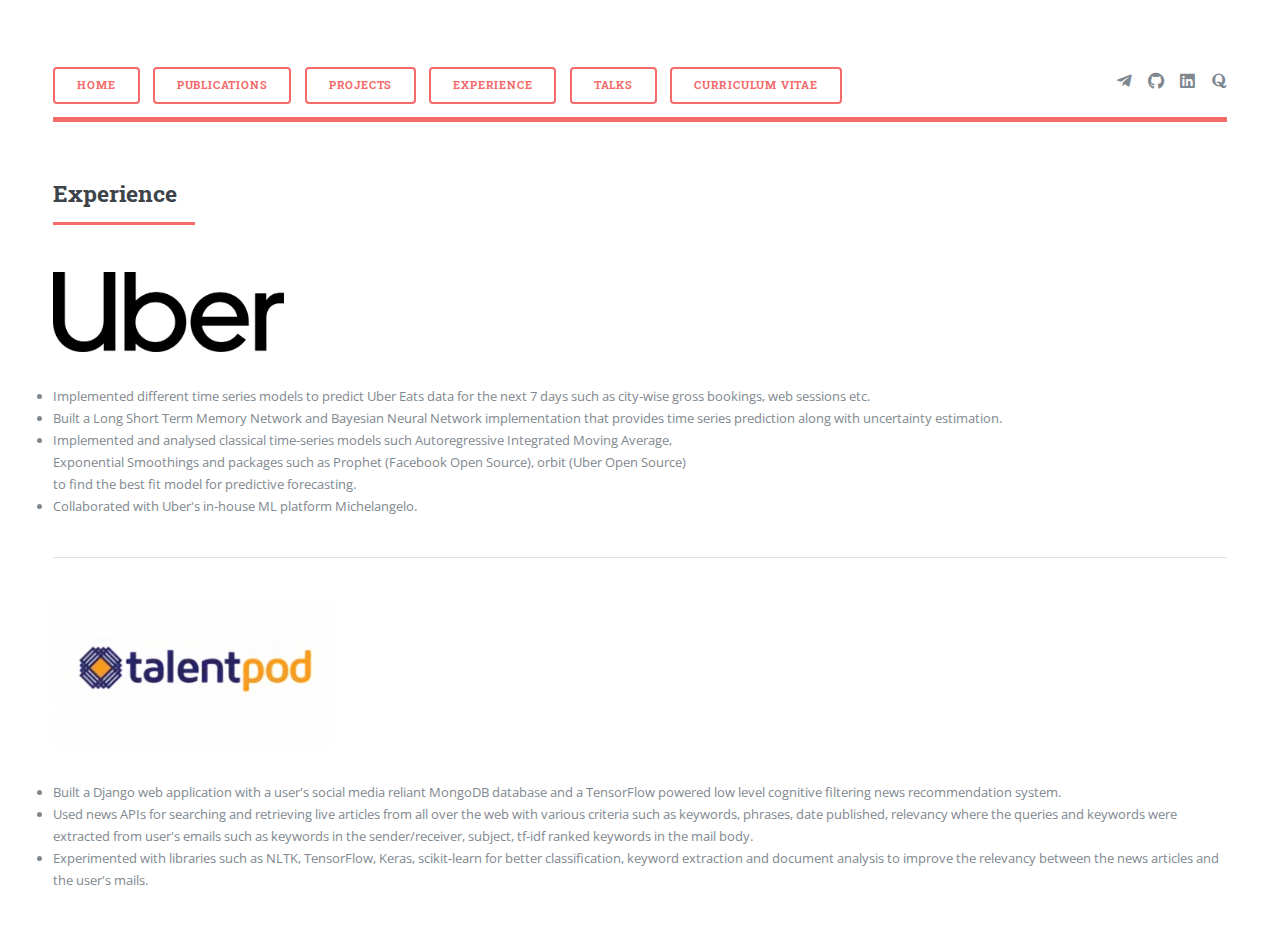
==== experience.html @ 39776ca1 "Update experience.html" ====
<!DOCTYPE HTML>
<!--
	Editorial by HTML5 UP
	html5up.net | @ajlkn
	Free for personal and commercial use under the CCA 3.0 license (html5up.net/license)
-->
<html>
	<head>
		<title>Vruksha</title>
		<meta charset="utf-8" />
		<meta name="viewport" content="width=device-width, initial-scale=1, user-scalable=no" />
		<link rel="stylesheet" href="assets/css/main.css" />
	</head>
	<body class="is-preload">

		<!-- Wrapper -->
			<div id="wrapper">

				<!-- Main -->
					<div id="main">
						<div class="inner">

							<!-- Header -->
								<header id="header">
									<ul class="actions">
										<li><a href="index.html" class="button big">Home</a></li>
										<li><a href="publications.html" class="button big">Publications</a></li>
										<li><a href="projects.html" class="button big">Projects</a></li>
										<li><a href="experience.html" class="button big">Experience</a></li>
										<li><a href="talks.html" class="button big">Talks</a></li>
										<li><a href="images/cv.pdf" class="button big">Curriculum Vitae</a></li>
										
											
		
									</ul>
									<ul class="icons">
										<li><a href="mailto:honeynikam3141@gmail.com" class="icon brands fa-telegram-plane"><span class="label">iitkmail</span></a></li>
										<li><a href="https://github.com/vrukshanikam" class="icon brands fa-github"><span class="label">github</span></a></li>
										<li><a href="https://www.linkedin.com/in/vruksha-nikam-32716a181/" class="icon brands fa-linkedin"><span class="label">linkedin</span></a></li>	
										<li><a href="https://www.quora.com/profile/Vruksha-Nikam" class="icon brands fa-quora"><span class="label">quora</span></a></li>
										
									</ul>
								</header>


							<!-- Content -->
								<section>
									<header class="major">
										<h2>Experience</h2>
									</header>
									<img src="images/uber.png" alt="" height="80"/>
									<p style="color:black;">
										<li>Implemented different time series models to predict Uber Eats data for the next 7 days such as city-wise gross bookings, web sessions etc.</li>
										<li>Built a Long Short Term Memory Network and Bayesian Neural Network implementation that provides time series prediction along with uncertainty estimation.</li>
										<li>Implemented and analysed classical time-series models such Autoregressive Integrated Moving Average,<br> Exponential Smoothings and packages such as Prophet (Facebook Open Source), orbit (Uber Open Source)<br> to find the best fit model for predictive forecasting.</li>
										<li>Collaborated with Uber's in-house ML platform Michelangelo.</li>
									</p>
									<hr class="major" />
									<img src="images/talentpod.png" alt="" height="150"/>
									<p style="color:black;">
										<li>Built a Django web application with a user's social media reliant MongoDB database and a TensorFlow powered low level cognitive filtering news recommendation system.</li>
										<li>Used news APIs for searching and retrieving live articles from all over the web with various criteria such as keywords, phrases, date published, relevancy where the queries and keywords were extracted from user's emails such as keywords in the sender/receiver, subject, tf-idf ranked keywords in the mail body.</li>
										<li>Experimented with libraries such as NLTK, TensorFlow, Keras, scikit-learn for better classification, keyword extraction and document analysis to improve the relevancy between the news articles and the user's mails.</li>
									</p>

								</section>
						</div>
					</div>

				

		<!-- Scripts -->
			<script src="assets/js/jquery.min.js"></script>
			<script src="assets/js/browser.min.js"></script>
			<script src="assets/js/breakpoints.min.js"></script>
			<script src="assets/js/util.js"></script>
			<script src="assets/js/main.js"></script>

	</body>
</html>
---- assets/css/main.css ----
@import url(fontawesome-all.min.css);
@import url("https://fonts.googleapis.com/css?family=Open+Sans:400,600,400italic,600italic|Roboto+Slab:400,700");
/*
	Editorial by HTML5 UP
	html5up.net | @ajlkn
	Free for personal and commercial use under the CCA 3.0 license (html5up.net/license)
*/
html, body, div, span, applet, object,
iframe, h1, h2, h3, h4, h5, h6, p, blockquote,
pre, a, abbr, acronym, address, big, cite,
code, del, dfn, em, img, ins, kbd, q, s, samp,
small, strike, strong, sub, sup, tt, var, b,
u, i, center, dl, dt, dd, ol, ul, li, fieldset,
form, label, legend, table, caption, tbody,
tfoot, thead, tr, th, td, article, aside,
canvas, details, embed, figure, figcaption,
footer, header, hgroup, menu, nav, output, ruby,
section, summary, time, mark, audio, video {
  margin: 0;
  padding: 0;
  border: 0;
  font-size: 100%;
  font: inherit;
  vertical-align: baseline; }

article, aside, details, figcaption, figure,
footer, header, hgroup, menu, nav, section {
  display: block; }

body {
  line-height: 1; }

ol, ul {
  list-style: none; }

blockquote, q {
  quotes: none; }
  blockquote:before, blockquote:after, q:before, q:after {
    content: '';
    content: none; }

table {
  border-collapse: collapse;
  border-spacing: 0; }

body {
  -webkit-text-size-adjust: none; }

mark {
  background-color: transparent;
  color: inherit; }

input::-moz-focus-inner {
  border: 0;
  padding: 0; }

input, select, textarea {
  -moz-appearance: none;
  -webkit-appearance: none;
  -ms-appearance: none;
  appearance: none; }

/* Basic */
@-ms-viewport {
  width: device-width; }

body {
  -ms-overflow-style: scrollbar; }

@media screen and (max-width: 480px) {
  html, body {
    min-width: 320px; } }

html {
  box-sizing: border-box; }

*, *:before, *:after {
  box-sizing: inherit; }

body {
  background: #ffffff; }
  body.is-preload *, body.is-preload *:before, body.is-preload *:after, body.is-resizing *, body.is-resizing *:before, body.is-resizing *:after {
    -moz-animation: none !important;
    -webkit-animation: none !important;
    -ms-animation: none !important;
    animation: none !important;
    -moz-transition: none !important;
    -webkit-transition: none !important;
    -ms-transition: none !important;
    transition: none !important; }

/* Type */
body, input, select, textarea {
  color: #7f888f;
  font-family: "Open Sans", sans-serif;
  font-size: 13pt;
  font-weight: 400;
  line-height: 1.65; }
  @media screen and (max-width: 1680px) {
    body, input, select, textarea {
      font-size: 11pt; } }
  @media screen and (max-width: 1280px) {
    body, input, select, textarea {
      font-size: 10pt; } }
  @media screen and (max-width: 360px) {
    body, input, select, textarea {
      font-size: 9pt; } }

a {
  -moz-transition: color 0.2s ease-in-out, border-bottom-color 0.2s ease-in-out;
  -webkit-transition: color 0.2s ease-in-out, border-bottom-color 0.2s ease-in-out;
  -ms-transition: color 0.2s ease-in-out, border-bottom-color 0.2s ease-in-out;
  transition: color 0.2s ease-in-out, border-bottom-color 0.2s ease-in-out;
  border-bottom: dotted 1px;
  color: #f56a6a;
  text-decoration: none; }
  a:hover {
    border-bottom-color: #f56a6a;
    color: #f56a6a !important; }
    a:hover strong {
      color: inherit; }

strong, b {
  color: #3d4449;
  font-weight: 600; }

em, i {
  font-style: italic; }

p {
  margin: 0 0 2em 0; }

h1, h2, h3, h4, h5, h6 {
  color: #3d4449;
  font-family: "Roboto Slab", serif;
  font-weight: 700;
  line-height: 1.5;
  margin: 0 0 1em 0; }
  h1 a, h2 a, h3 a, h4 a, h5 a, h6 a {
    color: inherit;
    text-decoration: none;
    border-bottom: 0; }

h1 {
  font-size: 4em;
  margin: 0 0 0.5em 0;
  line-height: 1.3; }

h2 {
  font-size: 1.75em; }

h3 {
  font-size: 1.25em; }

h4 {
  font-size: 1.1em; }

h5 {
  font-size: 0.9em; }

h6 {
  font-size: 0.7em; }

@media screen and (max-width: 1680px) {
  h1 {
    font-size: 3.5em; } }

@media screen and (max-width: 980px) {
  h1 {
    font-size: 3.25em; } }

@media screen and (max-width: 736px) {
  h1 {
    font-size: 2em;
    line-height: 1.4; }
  h2 {
    font-size: 1.5em; } }

sub {
  font-size: 0.8em;
  position: relative;
  top: 0.5em; }

sup {
  font-size: 0.8em;
  position: relative;
  top: -0.5em; }

blockquote {
  border-left: solid 3px rgba(210, 215, 217, 0.75);
  font-style: italic;
  margin: 0 0 2em 0;
  padding: 0.5em 0 0.5em 2em; }

code {
  background: rgba(230, 235, 237, 0.25);
  border-radius: 0.375em;
  border: solid 1px rgba(210, 215, 217, 0.75);
  font-family: "Courier New", monospace;
  font-size: 0.9em;
  margin: 0 0.25em;
  padding: 0.25em 0.65em; }

pre {
  -webkit-overflow-scrolling: touch;
  font-family: "Courier New", monospace;
  font-size: 0.9em;
  margin: 0 0 2em 0; }
  pre code {
    display: block;
    line-height: 1.75;
    padding: 1em 1.5em;
    overflow-x: auto; }

hr {
  border: 0;
  border-bottom: solid 1px rgba(210, 215, 217, 0.75);
  margin: 2em 0; }
  hr.major {
    margin: 3em 0; }

.align-left {
  text-align: left; }

.align-center {
  text-align: center; }

.align-right {
  text-align: right; }

/* Row */
.row {
  display: flex;
  flex-wrap: wrap;
  box-sizing: border-box;
  align-items: stretch; }
  .row > * {
    box-sizing: border-box; }
  .row.gtr-uniform > * > :last-child {
    margin-bottom: 0; }
  .row.aln-left {
    justify-content: flex-start; }
  .row.aln-center {
    justify-content: center; }
  .row.aln-right {
    justify-content: flex-end; }
  .row.aln-top {
    align-items: flex-start; }
  .row.aln-middle {
    align-items: center; }
  .row.aln-bottom {
    align-items: flex-end; }
  .row > .imp {
    order: -1; }
  .row > .col-1 {
    width: 8.33333%; }
  .row > .off-1 {
    margin-left: 8.33333%; }
  .row > .col-2 {
    width: 16.66667%; }
  .row > .off-2 {
    margin-left: 16.66667%; }
  .row > .col-3 {
    width: 25%; }
  .row > .off-3 {
    margin-left: 25%; }
  .row > .col-4 {
    width: 33.33333%; }
  .row > .off-4 {
    margin-left: 33.33333%; }
  .row > .col-5 {
    width: 41.66667%; }
  .row > .off-5 {
    margin-left: 41.66667%; }
  .row > .col-6 {
    width: 50%; }
  .row > .off-6 {
    margin-left: 50%; }
  .row > .col-7 {
    width: 58.33333%; }
  .row > .off-7 {
    margin-left: 58.33333%; }
  .row > .col-8 {
    width: 66.66667%; }
  .row > .off-8 {
    margin-left: 66.66667%; }
  .row > .col-9 {
    width: 75%; }
  .row > .off-9 {
    margin-left: 75%; }
  .row > .col-10 {
    width: 83.33333%; }
  .row > .off-10 {
    margin-left: 83.33333%; }
  .row > .col-11 {
    width: 91.66667%; }
  .row > .off-11 {
    margin-left: 91.66667%; }
  .row > .col-12 {
    width: 100%; }
  .row > .off-12 {
    margin-left: 100%; }
  .row.gtr-0 {
    margin-top: 0;
    margin-left: 0em; }
    .row.gtr-0 > * {
      padding: 0 0 0 0em; }
    .row.gtr-0.gtr-uniform {
      margin-top: 0em; }
      .row.gtr-0.gtr-uniform > * {
        padding-top: 0em; }
  .row.gtr-25 {
    margin-top: 0;
    margin-left: -0.375em; }
    .row.gtr-25 > * {
      padding: 0 0 0 0.375em; }
    .row.gtr-25.gtr-uniform {
      margin-top: -0.375em; }
      .row.gtr-25.gtr-uniform > * {
        padding-top: 0.375em; }
  .row.gtr-50 {
    margin-top: 0;
    margin-left: -0.75em; }
    .row.gtr-50 > * {
      padding: 0 0 0 0.75em; }
    .row.gtr-50.gtr-uniform {
      margin-top: -0.75em; }
      .row.gtr-50.gtr-uniform > * {
        padding-top: 0.75em; }
  .row {
    margin-top: 0;
    margin-left: -1.5em; }
    .row > * {
      padding: 0 0 0 1.5em; }
    .row.gtr-uniform {
      margin-top: -1.5em; }
      .row.gtr-uniform > * {
        padding-top: 1.5em; }
  .row.gtr-150 {
    margin-top: 0;
    margin-left: -2.25em; }
    .row.gtr-150 > * {
      padding: 0 0 0 2.25em; }
    .row.gtr-150.gtr-uniform {
      margin-top: -2.25em; }
      .row.gtr-150.gtr-uniform > * {
        padding-top: 2.25em; }
  .row.gtr-200 {
    margin-top: 0;
    margin-left: -3em; }
    .row.gtr-200 > * {
      padding: 0 0 0 3em; }
    .row.gtr-200.gtr-uniform {
      margin-top: -3em; }
      .row.gtr-200.gtr-uniform > * {
        padding-top: 3em; }
  @media screen and (max-width: 1680px) {
    .row {
      display: flex;
      flex-wrap: wrap;
      box-sizing: border-box;
      align-items: stretch; }
      .row > * {
        box-sizing: border-box; }
      .row.gtr-uniform > * > :last-child {
        margin-bottom: 0; }
      .row.aln-left {
        justify-content: flex-start; }
      .row.aln-center {
        justify-content: center; }
      .row.aln-right {
        justify-content: flex-end; }
      .row.aln-top {
        align-items: flex-start; }
      .row.aln-middle {
        align-items: center; }
      .row.aln-bottom {
        align-items: flex-end; }
      .row > .imp-xlarge {
        order: -1; }
      .row > .col-1-xlarge {
        width: 8.33333%; }
      .row > .off-1-xlarge {
        margin-left: 8.33333%; }
      .row > .col-2-xlarge {
        width: 16.66667%; }
      .row > .off-2-xlarge {
        margin-left: 16.66667%; }
      .row > .col-3-xlarge {
        width: 25%; }
      .row > .off-3-xlarge {
        margin-left: 25%; }
      .row > .col-4-xlarge {
        width: 33.33333%; }
      .row > .off-4-xlarge {
        margin-left: 33.33333%; }
      .row > .col-5-xlarge {
        width: 41.66667%; }
      .row > .off-5-xlarge {
        margin-left: 41.66667%; }
      .row > .col-6-xlarge {
        width: 50%; }
      .row > .off-6-xlarge {
        margin-left: 50%; }
      .row > .col-7-xlarge {
        width: 58.33333%; }
      .row > .off-7-xlarge {
        margin-left: 58.33333%; }
      .row > .col-8-xlarge {
        width: 66.66667%; }
      .row > .off-8-xlarge {
        margin-left: 66.66667%; }
      .row > .col-9-xlarge {
        width: 75%; }
      .row > .off-9-xlarge {
        margin-left: 75%; }
      .row > .col-10-xlarge {
        width: 83.33333%; }
      .row > .off-10-xlarge {
        margin-left: 83.33333%; }
      .row > .col-11-xlarge {
        width: 91.66667%; }
      .row > .off-11-xlarge {
        margin-left: 91.66667%; }
      .row > .col-12-xlarge {
        width: 100%; }
      .row > .off-12-xlarge {
        margin-left: 100%; }
      .row.gtr-0 {
        margin-top: 0;
        margin-left: 0em; }
        .row.gtr-0 > * {
          padding: 0 0 0 0em; }
        .row.gtr-0.gtr-uniform {
          margin-top: 0em; }
          .row.gtr-0.gtr-uniform > * {
            padding-top: 0em; }
      .row.gtr-25 {
        margin-top: 0;
        margin-left: -0.375em; }
        .row.gtr-25 > * {
          padding: 0 0 0 0.375em; }
        .row.gtr-25.gtr-uniform {
          margin-top: -0.375em; }
          .row.gtr-25.gtr-uniform > * {
            padding-top: 0.375em; }
      .row.gtr-50 {
        margin-top: 0;
        margin-left: -0.75em; }
        .row.gtr-50 > * {
          padding: 0 0 0 0.75em; }
        .row.gtr-50.gtr-uniform {
          margin-top: -0.75em; }
          .row.gtr-50.gtr-uniform > * {
            padding-top: 0.75em; }
      .row {
        margin-top: 0;
        margin-left: -1.5em; }
        .row > * {
          padding: 0 0 0 1.5em; }
        .row.gtr-uniform {
          margin-top: -1.5em; }
          .row.gtr-uniform > * {
            padding-top: 1.5em; }
      .row.gtr-150 {
        margin-top: 0;
        margin-left: -2.25em; }
        .row.gtr-150 > * {
          padding: 0 0 0 2.25em; }
        .row.gtr-150.gtr-uniform {
          margin-top: -2.25em; }
          .row.gtr-150.gtr-uniform > * {
            padding-top: 2.25em; }
      .row.gtr-200 {
        margin-top: 0;
        margin-left: -3em; }
        .row.gtr-200 > * {
          padding: 0 0 0 3em; }
        .row.gtr-200.gtr-uniform {
          margin-top: -3em; }
          .row.gtr-200.gtr-uniform > * {
            padding-top: 3em; } }
  @media screen and (max-width: 1280px) {
    .row {
      display: flex;
      flex-wrap: wrap;
      box-sizing: border-box;
      align-items: stretch; }
      .row > * {
        box-sizing: border-box; }
      .row.gtr-uniform > * > :last-child {
        margin-bottom: 0; }
      .row.aln-left {
        justify-content: flex-start; }
      .row.aln-center {
        justify-content: center; }
      .row.aln-right {
        justify-content: flex-end; }
      .row.aln-top {
        align-items: flex-start; }
      .row.aln-middle {
        align-items: center; }
      .row.aln-bottom {
        align-items: flex-end; }
      .row > .imp-large {
        order: -1; }
      .row > .col-1-large {
        width: 8.33333%; }
      .row > .off-1-large {
        margin-left: 8.33333%; }
      .row > .col-2-large {
        width: 16.66667%; }
      .row > .off-2-large {
        margin-left: 16.66667%; }
      .row > .col-3-large {
        width: 25%; }
      .row > .off-3-large {
        margin-left: 25%; }
      .row > .col-4-large {
        width: 33.33333%; }
      .row > .off-4-large {
        margin-left: 33.33333%; }
      .row > .col-5-large {
        width: 41.66667%; }
      .row > .off-5-large {
        margin-left: 41.66667%; }
      .row > .col-6-large {
        width: 50%; }
      .row > .off-6-large {
        margin-left: 50%; }
      .row > .col-7-large {
        width: 58.33333%; }
      .row > .off-7-large {
        margin-left: 58.33333%; }
      .row > .col-8-large {
        width: 66.66667%; }
      .row > .off-8-large {
        margin-left: 66.66667%; }
      .row > .col-9-large {
        width: 75%; }
      .row > .off-9-large {
        margin-left: 75%; }
      .row > .col-10-large {
        width: 83.33333%; }
      .row > .off-10-large {
        margin-left: 83.33333%; }
      .row > .col-11-large {
        width: 91.66667%; }
      .row > .off-11-large {
        margin-left: 91.66667%; }
      .row > .col-12-large {
        width: 100%; }
      .row > .off-12-large {
        margin-left: 100%; }
      .row.gtr-0 {
        margin-top: 0;
        margin-left: 0em; }
        .row.gtr-0 > * {
          padding: 0 0 0 0em; }
        .row.gtr-0.gtr-uniform {
          margin-top: 0em; }
          .row.gtr-0.gtr-uniform > * {
            padding-top: 0em; }
      .row.gtr-25 {
        margin-top: 0;
        margin-left: -0.375em; }
        .row.gtr-25 > * {
          padding: 0 0 0 0.375em; }
        .row.gtr-25.gtr-uniform {
          margin-top: -0.375em; }
          .row.gtr-25.gtr-uniform > * {
            padding-top: 0.375em; }
      .row.gtr-50 {
        margin-top: 0;
        margin-left: -0.75em; }
        .row.gtr-50 > * {
          padding: 0 0 0 0.75em; }
        .row.gtr-50.gtr-uniform {
          margin-top: -0.75em; }
          .row.gtr-50.gtr-uniform > * {
            padding-top: 0.75em; }
      .row {
        margin-top: 0;
        margin-left: -1.5em; }
        .row > * {
          padding: 0 0 0 1.5em; }
        .row.gtr-uniform {
          margin-top: -1.5em; }
          .row.gtr-uniform > * {
            padding-top: 1.5em; }
      .row.gtr-150 {
        margin-top: 0;
        margin-left: -2.25em; }
        .row.gtr-150 > * {
          padding: 0 0 0 2.25em; }
        .row.gtr-150.gtr-uniform {
          margin-top: -2.25em; }
          .row.gtr-150.gtr-uniform > * {
            padding-top: 2.25em; }
      .row.gtr-200 {
        margin-top: 0;
        margin-left: -3em; }
        .row.gtr-200 > * {
          padding: 0 0 0 3em; }
        .row.gtr-200.gtr-uniform {
          margin-top: -3em; }
          .row.gtr-200.gtr-uniform > * {
            padding-top: 3em; } }
  @media screen and (max-width: 980px) {
    .row {
      display: flex;
      flex-wrap: wrap;
      box-sizing: border-box;
      align-items: stretch; }
      .row > * {
        box-sizing: border-box; }
      .row.gtr-uniform > * > :last-child {
        margin-bottom: 0; }
      .row.aln-left {
        justify-content: flex-start; }
      .row.aln-center {
        justify-content: center; }
      .row.aln-right {
        justify-content: flex-end; }
      .row.aln-top {
        align-items: flex-start; }
      .row.aln-middle {
        align-items: center; }
      .row.aln-bottom {
        align-items: flex-end; }
      .row > .imp-medium {
        order: -1; }
      .row > .col-1-medium {
        width: 8.33333%; }
      .row > .off-1-medium {
        margin-left: 8.33333%; }
      .row > .col-2-medium {
        width: 16.66667%; }
      .row > .off-2-medium {
        margin-left: 16.66667%; }
      .row > .col-3-medium {
        width: 25%; }
      .row > .off-3-medium {
        margin-left: 25%; }
      .row > .col-4-medium {
        width: 33.33333%; }
      .row > .off-4-medium {
        margin-left: 33.33333%; }
      .row > .col-5-medium {
        width: 41.66667%; }
      .row > .off-5-medium {
        margin-left: 41.66667%; }
      .row > .col-6-medium {
        width: 50%; }
      .row > .off-6-medium {
        margin-left: 50%; }
      .row > .col-7-medium {
        width: 58.33333%; }
      .row > .off-7-medium {
        margin-left: 58.33333%; }
      .row > .col-8-medium {
        width: 66.66667%; }
      .row > .off-8-medium {
        margin-left: 66.66667%; }
      .row > .col-9-medium {
        width: 75%; }
      .row > .off-9-medium {
        margin-left: 75%; }
      .row > .col-10-medium {
        width: 83.33333%; }
      .row > .off-10-medium {
        margin-left: 83.33333%; }
      .row > .col-11-medium {
        width: 91.66667%; }
      .row > .off-11-medium {
        margin-left: 91.66667%; }
      .row > .col-12-medium {
        width: 100%; }
      .row > .off-12-medium {
        margin-left: 100%; }
      .row.gtr-0 {
        margin-top: 0;
        margin-left: 0em; }
        .row.gtr-0 > * {
          padding: 0 0 0 0em; }
        .row.gtr-0.gtr-uniform {
          margin-top: 0em; }
          .row.gtr-0.gtr-uniform > * {
            padding-top: 0em; }
      .row.gtr-25 {
        margin-top: 0;
        margin-left: -0.375em; }
        .row.gtr-25 > * {
          padding: 0 0 0 0.375em; }
        .row.gtr-25.gtr-uniform {
          margin-top: -0.375em; }
          .row.gtr-25.gtr-uniform > * {
            padding-top: 0.375em; }
      .row.gtr-50 {
        margin-top: 0;
        margin-left: -0.75em; }
        .row.gtr-50 > * {
          padding: 0 0 0 0.75em; }
        .row.gtr-50.gtr-uniform {
          margin-top: -0.75em; }
          .row.gtr-50.gtr-uniform > * {
            padding-top: 0.75em; }
      .row {
        margin-top: 0;
        margin-left: -1.5em; }
        .row > * {
          padding: 0 0 0 1.5em; }
        .row.gtr-uniform {
          margin-top: -1.5em; }
          .row.gtr-uniform > * {
            padding-top: 1.5em; }
      .row.gtr-150 {
        margin-top: 0;
        margin-left: -2.25em; }
        .row.gtr-150 > * {
          padding: 0 0 0 2.25em; }
        .row.gtr-150.gtr-uniform {
          margin-top: -2.25em; }
          .row.gtr-150.gtr-uniform > * {
            padding-top: 2.25em; }
      .row.gtr-200 {
        margin-top: 0;
        margin-left: -3em; }
        .row.gtr-200 > * {
          padding: 0 0 0 3em; }
        .row.gtr-200.gtr-uniform {
          margin-top: -3em; }
          .row.gtr-200.gtr-uniform > * {
            padding-top: 3em; } }
  @media screen and (max-width: 736px) {
    .row {
      display: flex;
      flex-wrap: wrap;
      box-sizing: border-box;
      align-items: stretch; }
      .row > * {
        box-sizing: border-box; }
      .row.gtr-uniform > * > :last-child {
        margin-bottom: 0; }
      .row.aln-left {
        justify-content: flex-start; }
      .row.aln-center {
        justify-content: center; }
      .row.aln-right {
        justify-content: flex-end; }
      .row.aln-top {
        align-items: flex-start; }
      .row.aln-middle {
        align-items: center; }
      .row.aln-bottom {
        align-items: flex-end; }
      .row > .imp-small {
        order: -1; }
      .row > .col-1-small {
        width: 8.33333%; }
      .row > .off-1-small {
        margin-left: 8.33333%; }
      .row > .col-2-small {
        width: 16.66667%; }
      .row > .off-2-small {
        margin-left: 16.66667%; }
      .row > .col-3-small {
        width: 25%; }
      .row > .off-3-small {
        margin-left: 25%; }
      .row > .col-4-small {
        width: 33.33333%; }
      .row > .off-4-small {
        margin-left: 33.33333%; }
      .row > .col-5-small {
        width: 41.66667%; }
      .row > .off-5-small {
        margin-left: 41.66667%; }
      .row > .col-6-small {
        width: 50%; }
      .row > .off-6-small {
        margin-left: 50%; }
      .row > .col-7-small {
        width: 58.33333%; }
      .row > .off-7-small {
        margin-left: 58.33333%; }
      .row > .col-8-small {
        width: 66.66667%; }
      .row > .off-8-small {
        margin-left: 66.66667%; }
      .row > .col-9-small {
        width: 75%; }
      .row > .off-9-small {
        margin-left: 75%; }
      .row > .col-10-small {
        width: 83.33333%; }
      .row > .off-10-small {
        margin-left: 83.33333%; }
      .row > .col-11-small {
        width: 91.66667%; }
      .row > .off-11-small {
        margin-left: 91.66667%; }
      .row > .col-12-small {
        width: 100%; }
      .row > .off-12-small {
        margin-left: 100%; }
      .row.gtr-0 {
        margin-top: 0;
        margin-left: 0em; }
        .row.gtr-0 > * {
          padding: 0 0 0 0em; }
        .row.gtr-0.gtr-uniform {
          margin-top: 0em; }
          .row.gtr-0.gtr-uniform > * {
            padding-top: 0em; }
      .row.gtr-25 {
        margin-top: 0;
        margin-left: -0.375em; }
        .row.gtr-25 > * {
          padding: 0 0 0 0.375em; }
        .row.gtr-25.gtr-uniform {
          margin-top: -0.375em; }
          .row.gtr-25.gtr-uniform > * {
            padding-top: 0.375em; }
      .row.gtr-50 {
        margin-top: 0;
        margin-left: -0.75em; }
        .row.gtr-50 > * {
          padding: 0 0 0 0.75em; }
        .row.gtr-50.gtr-uniform {
          margin-top: -0.75em; }
          .row.gtr-50.gtr-uniform > * {
            padding-top: 0.75em; }
      .row {
        margin-top: 0;
        margin-left: -1.5em; }
        .row > * {
          padding: 0 0 0 1.5em; }
        .row.gtr-uniform {
          margin-top: -1.5em; }
          .row.gtr-uniform > * {
            padding-top: 1.5em; }
      .row.gtr-150 {
        margin-top: 0;
        margin-left: -2.25em; }
        .row.gtr-150 > * {
          padding: 0 0 0 2.25em; }
        .row.gtr-150.gtr-uniform {
          margin-top: -2.25em; }
          .row.gtr-150.gtr-uniform > * {
            padding-top: 2.25em; }
      .row.gtr-200 {
        margin-top: 0;
        margin-left: -3em; }
        .row.gtr-200 > * {
          padding: 0 0 0 3em; }
        .row.gtr-200.gtr-uniform {
          margin-top: -3em; }
          .row.gtr-200.gtr-uniform > * {
            padding-top: 3em; } }
  @media screen and (max-width: 480px) {
    .row {
      display: flex;
      flex-wrap: wrap;
      box-sizing: border-box;
      align-items: stretch; }
      .row > * {
        box-sizing: border-box; }
      .row.gtr-uniform > * > :last-child {
        margin-bottom: 0; }
      .row.aln-left {
        justify-content: flex-start; }
      .row.aln-center {
        justify-content: center; }
      .row.aln-right {
        justify-content: flex-end; }
      .row.aln-top {
        align-items: flex-start; }
      .row.aln-middle {
        align-items: center; }
      .row.aln-bottom {
        align-items: flex-end; }
      .row > .imp-xsmall {
        order: -1; }
      .row > .col-1-xsmall {
        width: 8.33333%; }
      .row > .off-1-xsmall {
        margin-left: 8.33333%; }
      .row > .col-2-xsmall {
        width: 16.66667%; }
      .row > .off-2-xsmall {
        margin-left: 16.66667%; }
      .row > .col-3-xsmall {
        width: 25%; }
      .row > .off-3-xsmall {
        margin-left: 25%; }
      .row > .col-4-xsmall {
        width: 33.33333%; }
      .row > .off-4-xsmall {
        margin-left: 33.33333%; }
      .row > .col-5-xsmall {
        width: 41.66667%; }
      .row > .off-5-xsmall {
        margin-left: 41.66667%; }
      .row > .col-6-xsmall {
        width: 50%; }
      .row > .off-6-xsmall {
        margin-left: 50%; }
      .row > .col-7-xsmall {
        width: 58.33333%; }
      .row > .off-7-xsmall {
        margin-left: 58.33333%; }
      .row > .col-8-xsmall {
        width: 66.66667%; }
      .row > .off-8-xsmall {
        margin-left: 66.66667%; }
      .row > .col-9-xsmall {
        width: 75%; }
      .row > .off-9-xsmall {
        margin-left: 75%; }
      .row > .col-10-xsmall {
        width: 83.33333%; }
      .row > .off-10-xsmall {
        margin-left: 83.33333%; }
      .row > .col-11-xsmall {
        width: 91.66667%; }
      .row > .off-11-xsmall {
        margin-left: 91.66667%; }
      .row > .col-12-xsmall {
        width: 100%; }
      .row > .off-12-xsmall {
        margin-left: 100%; }
      .row.gtr-0 {
        margin-top: 0;
        margin-left: 0em; }
        .row.gtr-0 > * {
          padding: 0 0 0 0em; }
        .row.gtr-0.gtr-uniform {
          margin-top: 0em; }
          .row.gtr-0.gtr-uniform > * {
            padding-top: 0em; }
      .row.gtr-25 {
        margin-top: 0;
        margin-left: -0.375em; }
        .row.gtr-25 > * {
          padding: 0 0 0 0.375em; }
        .row.gtr-25.gtr-uniform {
          margin-top: -0.375em; }
          .row.gtr-25.gtr-uniform > * {
            padding-top: 0.375em; }
      .row.gtr-50 {
        margin-top: 0;
        margin-left: -0.75em; }
        .row.gtr-50 > * {
          padding: 0 0 0 0.75em; }
        .row.gtr-50.gtr-uniform {
          margin-top: -0.75em; }
          .row.gtr-50.gtr-uniform > * {
            padding-top: 0.75em; }
      .row {
        margin-top: 0;
        margin-left: -1.5em; }
        .row > * {
          padding: 0 0 0 1.5em; }
        .row.gtr-uniform {
          margin-top: -1.5em; }
          .row.gtr-uniform > * {
            padding-top: 1.5em; }
      .row.gtr-150 {
        margin-top: 0;
        margin-left: -2.25em; }
        .row.gtr-150 > * {
          padding: 0 0 0 2.25em; }
        .row.gtr-150.gtr-uniform {
          margin-top: -2.25em; }
          .row.gtr-150.gtr-uniform > * {
            padding-top: 2.25em; }
      .row.gtr-200 {
        margin-top: 0;
        margin-left: -3em; }
        .row.gtr-200 > * {
          padding: 0 0 0 3em; }
        .row.gtr-200.gtr-uniform {
          margin-top: -3em; }
          .row.gtr-200.gtr-uniform > * {
            padding-top: 3em; } }

/* Section/Article */
section.special, article.special {
  text-align: center; }

header p {
  font-family: "Roboto Slab", serif;
  font-size: 1em;
  font-weight: 400;
  letter-spacing: 0.075em;
  margin-top: -0.5em;
  text-transform: uppercase; }

header.major > :last-child {
  border-bottom: solid 3px #f56a6a;
  display: inline-block;
  margin: 0 0 2em 0;
  padding: 0 0.75em 0.5em 0; }

header.main > :last-child {
  margin: 0 0 1em 0; }

/* Form */
form {
  margin: 0 0 2em 0; }

label {
  color: #3d4449;
  display: block;
  font-size: 0.9em;
  font-weight: 600;
  margin: 0 0 1em 0; }

input[type="text"],
input[type="password"],
input[type="email"],
input[type="tel"],
input[type="search"],
input[type="url"],
select,
textarea {
  -moz-appearance: none;
  -webkit-appearance: none;
  -ms-appearance: none;
  appearance: none;
  background: #ffffff;
  border-radius: 0.375em;
  border: none;
  border: solid 1px rgba(210, 215, 217, 0.75);
  color: inherit;
  display: block;
  outline: 0;
  padding: 0 1em;
  text-decoration: none;
  width: 100%; }
  input[type="text"]:invalid,
  input[type="password"]:invalid,
  input[type="email"]:invalid,
  input[type="tel"]:invalid,
  input[type="search"]:invalid,
  input[type="url"]:invalid,
  select:invalid,
  textarea:invalid {
    box-shadow: none; }
  input[type="text"]:focus,
  input[type="password"]:focus,
  input[type="email"]:focus,
  input[type="tel"]:focus,
  input[type="search"]:focus,
  input[type="url"]:focus,
  select:focus,
  textarea:focus {
    border-color: #f56a6a;
    box-shadow: 0 0 0 1px #f56a6a; }

select {
  background-image: url("data:image/svg+xml;charset=utf8,%3Csvg xmlns='http://www.w3.org/2000/svg' width='40' height='40' preserveAspectRatio='none' viewBox='0 0 40 40'%3E%3Cpath d='M9.4,12.3l10.4,10.4l10.4-10.4c0.2-0.2,0.5-0.4,0.9-0.4c0.3,0,0.6,0.1,0.9,0.4l3.3,3.3c0.2,0.2,0.4,0.5,0.4,0.9 c0,0.4-0.1,0.6-0.4,0.9L20.7,31.9c-0.2,0.2-0.5,0.4-0.9,0.4c-0.3,0-0.6-0.1-0.9-0.4L4.3,17.3c-0.2-0.2-0.4-0.5-0.4-0.9 c0-0.4,0.1-0.6,0.4-0.9l3.3-3.3c0.2-0.2,0.5-0.4,0.9-0.4S9.1,12.1,9.4,12.3z' fill='rgba(210, 215, 217, 0.75)' /%3E%3C/svg%3E");
  background-size: 1.25em;
  background-repeat: no-repeat;
  background-position: calc(100% - 1em) center;
  height: 2.75em;
  padding-right: 2.75em;
  text-overflow: ellipsis; }
  select option {
    color: #3d4449;
    background: #ffffff; }
  select:focus::-ms-value {
    background-color: transparent; }
  select::-ms-expand {
    display: none; }

input[type="text"],
input[type="password"],
input[type="email"],
input[type="tel"],
input[type="search"],
input[type="url"],
select {
  height: 2.75em; }

textarea {
  padding: 0.75em 1em; }

input[type="checkbox"],
input[type="radio"] {
  -moz-appearance: none;
  -webkit-appearance: none;
  -ms-appearance: none;
  appearance: none;
  display: block;
  float: left;
  margin-right: -2em;
  opacity: 0;
  width: 1em;
  z-index: -1; }
  input[type="checkbox"] + label,
  input[type="radio"] + label {
    text-decoration: none;
    color: #7f888f;
    cursor: pointer;
    display: inline-block;
    font-size: 1em;
    font-weight: 400;
    padding-left: 2.4em;
    padding-right: 0.75em;
    position: relative; }
    input[type="checkbox"] + label:before,
    input[type="radio"] + label:before {
      -moz-osx-font-smoothing: grayscale;
      -webkit-font-smoothing: antialiased;
      display: inline-block;
      font-style: normal;
      font-variant: normal;
      text-rendering: auto;
      line-height: 1;
      text-transform: none !important;
      font-family: 'Font Awesome 5 Free';
      font-weight: 900; }
    input[type="checkbox"] + label:before,
    input[type="radio"] + label:before {
      background: #ffffff;
      border-radius: 0.375em;
      border: solid 1px rgba(210, 215, 217, 0.75);
      content: '';
      display: inline-block;
      font-size: 0.8em;
      height: 2.0625em;
      left: 0;
      line-height: 2.0625em;
      position: absolute;
      text-align: center;
      top: 0;
      width: 2.0625em; }
  input[type="checkbox"]:checked + label:before,
  input[type="radio"]:checked + label:before {
    background: #3d4449;
    border-color: #3d4449;
    color: #ffffff;
    content: '\f00c'; }
  input[type="checkbox"]:focus + label:before,
  input[type="radio"]:focus + label:before {
    border-color: #f56a6a;
    box-shadow: 0 0 0 1px #f56a6a; }

input[type="checkbox"] + label:before {
  border-radius: 0.375em; }

input[type="radio"] + label:before {
  border-radius: 100%; }

::-webkit-input-placeholder {
  color: #9fa3a6 !important;
  opacity: 1.0; }

:-moz-placeholder {
  color: #9fa3a6 !important;
  opacity: 1.0; }

::-moz-placeholder {
  color: #9fa3a6 !important;
  opacity: 1.0; }

:-ms-input-placeholder {
  color: #9fa3a6 !important;
  opacity: 1.0; }

/* Box */
.box {
  border-radius: 0.375em;
  border: solid 1px rgba(210, 215, 217, 0.75);
  margin-bottom: 2em;
  padding: 1.5em; }
  .box > :last-child,
  .box > :last-child > :last-child,
  .box > :last-child > :last-child > :last-child {
    margin-bottom: 0; }
  .box.alt {
    border: 0;
    border-radius: 0;
    padding: 0; }

/* Icon */
.icon {
  text-decoration: none;
  border-bottom: none;
  position: relative; }
  .icon:before {
    -moz-osx-font-smoothing: grayscale;
    -webkit-font-smoothing: antialiased;
    display: inline-block;
    font-style: normal;
    font-variant: normal;
    text-rendering: auto;
    line-height: 1;
    text-transform: none !important;
    font-family: 'Font Awesome 5 Free';
    font-weight: 400; }
  .icon > .label {
    display: none; }
  .icon:before {
    line-height: inherit; }
  .icon.solid:before {
    font-weight: 900; }
  .icon.brands:before {
    font-family: 'Font Awesome 5 Brands'; }

/* Image */
.image {
  border-radius: 0.375em;
  border: 0;
  display: inline-block;
  position: relative; }
  .image img {
    border-radius: 0.375em;
    display: block; }
  .image.left, .image.right {
    max-width: 40%; }
    .image.left img, .image.right img {
      width: 50%; }
  .image.left {
    float: left;
    padding: 0 1.5em 1em 0;
    top: 0.25em; }
  .image.right {
    float: right;
    padding: 0 0 1em 1.5em;
    top: 0.25em; }
  .image.fit {
    display: block;
    margin: 0 0 2em 0;
    width: 100%; }
    .image.fit img {
      width: 100%; }
  .image.main {
    display: block;
    margin: 0 0 3em 0;
    width: 100%; }
    .image.main img {
      width: 100%; }

a.image {
  overflow: hidden; }
  a.image img {
    -moz-transition: -moz-transform 0.2s ease;
    -webkit-transition: -webkit-transform 0.2s ease;
    -ms-transition: -ms-transform 0.2s ease;
    transition: transform 0.2s ease; }
  a.image:hover img {
    -moz-transform: scale(1.075);
    -webkit-transform: scale(1.075);
    -ms-transform: scale(1.075);
    transform: scale(1.075); }

/* List */
ol {
  list-style: decimal;
  margin: 0 0 2em 0;
  padding-left: 1.25em; }
  ol li {
    padding-left: 0.25em; }

ul {
  list-style: disc;
  margin: 0 0 2em 0;
  padding-left: 1em; }
  ul li {
    padding-left: 0.5em; }
  ul.alt {
    list-style: none;
    padding-left: 0; }
    ul.alt li {
      border-top: solid 1px rgba(210, 215, 217, 0.75);
      padding: 0.5em 0; }
      ul.alt li:first-child {
        border-top: 0;
        padding-top: 0; }

dl {
  margin: 0 0 2em 0; }
  dl dt {
    display: block;
    font-weight: 600;
    margin: 0 0 1em 0; }
  dl dd {
    margin-left: 2em; }

/* Actions */
ul.actions {
  display: -moz-flex;
  display: -webkit-flex;
  display: -ms-flex;
  display: flex;
  cursor: default;
  list-style: none;
  margin-left: -1em;
  padding-left: 0; }
  ul.actions li {
    padding: 0 0 0 1em;
    vertical-align: middle; }
  ul.actions.special {
    -moz-justify-content: center;
    -webkit-justify-content: center;
    -ms-justify-content: center;
    justify-content: center;
    width: 100%;
    margin-left: 0; }
    ul.actions.special li:first-child {
      padding-left: 0; }
  ul.actions.stacked {
    -moz-flex-direction: column;
    -webkit-flex-direction: column;
    -ms-flex-direction: column;
    flex-direction: column;
    margin-left: 0; }
    ul.actions.stacked li {
      padding: 1.3em 0 0 0; }
      ul.actions.stacked li:first-child {
        padding-top: 0; }
  ul.actions.fit {
    width: calc(100% + 1em); }
    ul.actions.fit li {
      -moz-flex-grow: 1;
      -webkit-flex-grow: 1;
      -ms-flex-grow: 1;
      flex-grow: 1;
      -moz-flex-shrink: 1;
      -webkit-flex-shrink: 1;
      -ms-flex-shrink: 1;
      flex-shrink: 1;
      width: 100%; }
      ul.actions.fit li > * {
        width: 100%; }
    ul.actions.fit.stacked {
      width: 100%; }

/* Icons */
ul.icons {
  cursor: default;
  list-style: none;
  padding-left: 0; }
  ul.icons li {
    display: inline-block;
    padding: 0 1em 0 0; }
    ul.icons li:last-child {
      padding-right: 0; }
    ul.icons li .icon {
      color: inherit; }
      ul.icons li .icon:before {
        font-size: 1.25em; }

/* Contact */
ul.contact {
  list-style: none;
  padding: 0; }
  ul.contact li {
    text-decoration: none;
    border-top: solid 1px rgba(210, 215, 217, 0.75);
    margin: 1.5em 0 0 0;
    padding: 1.5em 0 0 3em;
    position: relative; }
    ul.contact li:before {
      -moz-osx-font-smoothing: grayscale;
      -webkit-font-smoothing: antialiased;
      display: inline-block;
      font-style: normal;
      font-variant: normal;
      text-rendering: auto;
      line-height: 1;
      text-transform: none !important;
      font-family: 'Font Awesome 5 Free';
      font-weight: 400; }
    ul.contact li:before {
      color: #f56a6a;
      display: inline-block;
      font-size: 1.5em;
      height: 1.125em;
      left: 0;
      line-height: 1.125em;
      position: absolute;
      text-align: center;
      top: 1em;
      width: 1.5em; }
    ul.contact li:first-child {
      border-top: 0;
      margin-top: 0;
      padding-top: 0; }
      ul.contact li:first-child:before {
        top: 0; }
    ul.contact li a {
      color: inherit; }

/* Pagination */
ul.pagination {
  cursor: default;
  list-style: none;
  padding-left: 0; }
  ul.pagination li {
    display: inline-block;
    padding-left: 0;
    vertical-align: middle; }
    ul.pagination li > .page {
      -moz-transition: background-color 0.2s ease-in-out, color 0.2s ease-in-out;
      -webkit-transition: background-color 0.2s ease-in-out, color 0.2s ease-in-out;
      -ms-transition: background-color 0.2s ease-in-out, color 0.2s ease-in-out;
      transition: background-color 0.2s ease-in-out, color 0.2s ease-in-out;
      border-bottom: 0;
      border-radius: 0.375em;
      display: inline-block;
      font-size: 0.8em;
      font-weight: 600;
      height: 2em;
      line-height: 2em;
      margin: 0 0.125em;
      min-width: 2em;
      padding: 0 0.5em;
      text-align: center; }
      ul.pagination li > .page.active {
        background-color: #f56a6a;
        color: #ffffff !important; }
        ul.pagination li > .page.active:hover {
          background-color: #f67878; }
        ul.pagination li > .page.active:active {
          background-color: #f45c5c; }
    ul.pagination li:first-child {
      padding-right: 0.75em; }
    ul.pagination li:last-child {
      padding-left: 0.75em; }
  @media screen and (max-width: 480px) {
    ul.pagination li:nth-child(n+2):nth-last-child(n+2) {
      display: none; }
    ul.pagination li:first-child {
      padding-right: 0; } }

/* Table */
.table-wrapper {
  -webkit-overflow-scrolling: touch;
  overflow-x: auto; }

table {
  margin: 0 0 2em 0;
  width: 100%; }
  table tbody tr {
    border: solid 1px rgba(210, 215, 217, 0.75);
    border-left: 0;
    border-right: 0; }
    table tbody tr:nth-child(2n + 1) {
      background-color: rgba(230, 235, 237, 0.25); }
  table td {
    padding: 0.75em 0.75em; }
  table th {
    color: #3d4449;
    font-size: 0.9em;
    font-weight: 600;
    padding: 0 0.75em 0.75em 0.75em;
    text-align: left; }
  table thead {
    border-bottom: solid 2px rgba(210, 215, 217, 0.75); }
  table tfoot {
    border-top: solid 2px rgba(210, 215, 217, 0.75); }
  table.alt {
    border-collapse: separate; }
    table.alt tbody tr td {
      border: solid 1px rgba(210, 215, 217, 0.75);
      border-left-width: 0;
      border-top-width: 0; }
      table.alt tbody tr td:first-child {
        border-left-width: 1px; }
    table.alt tbody tr:first-child td {
      border-top-width: 1px; }
    table.alt thead {
      border-bottom: 0; }
    table.alt tfoot {
      border-top: 0; }

/* Button */
input[type="submit"],
input[type="reset"],
input[type="button"],
button,
.button {
  -moz-appearance: none;
  -webkit-appearance: none;
  -ms-appearance: none;
  appearance: none;
  -moz-transition: background-color 0.2s ease-in-out, color 0.2s ease-in-out;
  -webkit-transition: background-color 0.2s ease-in-out, color 0.2s ease-in-out;
  -ms-transition: background-color 0.2s ease-in-out, color 0.2s ease-in-out;
  transition: background-color 0.2s ease-in-out, color 0.2s ease-in-out;
  background-color: transparent;
  border-radius: 0.375em;
  border: 0;
  box-shadow: inset 0 0 0 2px #f56a6a;
  color: #f56a6a !important;
  cursor: pointer;
  display: inline-block;
  font-family: "Roboto Slab", serif;
  font-size: 0.8em;
  font-weight: 700;
  height: 3.5em;
  letter-spacing: 0.075em;
  line-height: 3.5em;
  padding: 0 2.25em;
  text-align: center;
  text-decoration: none;
  text-transform: uppercase;
  white-space: nowrap; }
  input[type="submit"]:hover,
  input[type="reset"]:hover,
  input[type="button"]:hover,
  button:hover,
  .button:hover {
    background-color: rgba(245, 106, 106, 0.05); }
  input[type="submit"]:active,
  input[type="reset"]:active,
  input[type="button"]:active,
  button:active,
  .button:active {
    background-color: rgba(245, 106, 106, 0.15); }
  input[type="submit"].icon:before,
  input[type="reset"].icon:before,
  input[type="button"].icon:before,
  button.icon:before,
  .button.icon:before {
    margin-right: 0.5em; }
  input[type="submit"].fit,
  input[type="reset"].fit,
  input[type="button"].fit,
  button.fit,
  .button.fit {
    width: 100%; }
  input[type="submit"].small,
  input[type="reset"].small,
  input[type="button"].small,
  button.small,
  .button.small {
    font-size: 0.6em; }
  input[type="submit"].large,
  input[type="reset"].large,
  input[type="button"].large,
  button.large,
  .button.large {
    font-size: 1em;
    height: 3.65em;
    line-height: 3.65em; }
  input[type="submit"].primary,
  input[type="reset"].primary,
  input[type="button"].primary,
  button.primary,
  .button.primary {
    background-color: #f56a6a;
    box-shadow: none;
    color: #ffffff !important; }
    input[type="submit"].primary:hover,
    input[type="reset"].primary:hover,
    input[type="button"].primary:hover,
    button.primary:hover,
    .button.primary:hover {
      background-color: #f67878; }
    input[type="submit"].primary:active,
    input[type="reset"].primary:active,
    input[type="button"].primary:active,
    button.primary:active,
    .button.primary:active {
      background-color: #f45c5c; }
  input[type="submit"].disabled, input[type="submit"]:disabled,
  input[type="reset"].disabled,
  input[type="reset"]:disabled,
  input[type="button"].disabled,
  input[type="button"]:disabled,
  button.disabled,
  button:disabled,
  .button.disabled,
  .button:disabled {
    pointer-events: none;
    opacity: 0.25; }

/* Mini Posts */
.mini-posts article {
  border-top: solid 1px rgba(210, 215, 217, 0.75);
  margin-top: 2em;
  padding-top: 2em; }
  .mini-posts article .image {
    display: block;
    margin: 0 0 1.5em 0; }
    .mini-posts article .image img {
      display: block;
      width: 100%; }
  .mini-posts article:first-child {
    border-top: 0;
    margin-top: 0;
    padding-top: 0; }

/* Features */
.features {
  display: -moz-flex;
  display: -webkit-flex;
  display: -ms-flex;
  display: flex;
  -moz-flex-wrap: wrap;
  -webkit-flex-wrap: wrap;
  -ms-flex-wrap: wrap;
  flex-wrap: wrap;
  margin: 0 0 2em -3em;
  width: calc(100% + 3em); }
  .features article {
    -moz-align-items: center;
    -webkit-align-items: center;
    -ms-align-items: center;
    align-items: center;
    display: -moz-flex;
    display: -webkit-flex;
    display: -ms-flex;
    display: flex;
    margin: 0 0 3em 3em;
    position: relative;
    width: calc(50% - 3em); }
    .features article:nth-child(2n - 1) {
      margin-right: 1.5em; }
    .features article:nth-child(2n) {
      margin-left: 1.5em; }
    .features article:nth-last-child(1), .features article:nth-last-child(2) {
      margin-bottom: 0; }
    .features article .icon {
      -moz-flex-grow: 0;
      -webkit-flex-grow: 0;
      -ms-flex-grow: 0;
      flex-grow: 0;
      -moz-flex-shrink: 0;
      -webkit-flex-shrink: 0;
      -ms-flex-shrink: 0;
      flex-shrink: 0;
      display: block;
      height: 10em;
      line-height: 10em;
      margin: 0 2em 0 0;
      text-align: center;
      width: 10em; }
      .features article .icon:before {
        color: #f56a6a;
        font-size: 2.75rem;
        position: relative;
        top: 0.05em; }
      .features article .icon:after {
        -moz-transform: rotate(45deg);
        -webkit-transform: rotate(45deg);
        -ms-transform: rotate(45deg);
        transform: rotate(45deg);
        border-radius: 0.25rem;
        border: solid 2px rgba(210, 215, 217, 0.75);
        content: '';
        display: block;
        height: 7em;
        left: 50%;
        margin: -3.5em 0 0 -3.5em;
        position: absolute;
        top: 50%;
        width: 7em; }
    .features article .content {
      -moz-flex-grow: 1;
      -webkit-flex-grow: 1;
      -ms-flex-grow: 1;
      flex-grow: 1;
      -moz-flex-shrink: 1;
      -webkit-flex-shrink: 1;
      -ms-flex-shrink: 1;
      flex-shrink: 1;
      width: 100%; }
      .features article .content > :last-child {
        margin-bottom: 0; }
  @media screen and (max-width: 980px) {
    .features {
      margin: 0 0 2em 0;
      width: 100%; }
      .features article {
        margin: 0 0 3em 0;
        width: 100%; }
        .features article:nth-child(2n - 1) {
          margin-right: 0; }
        .features article:nth-child(2n) {
          margin-left: 0; }
        .features article:nth-last-child(1), .features article:nth-last-child(2) {
          margin-bottom: 3em; }
        .features article:last-child {
          margin-bottom: 0; }
        .features article .icon {
          height: 8em;
          line-height: 8em;
          width: 8em; }
          .features article .icon:before {
            font-size: 2.25rem; }
          .features article .icon:after {
            height: 6em;
            margin: -3em 0 0 -3em;
            width: 6em; } }
  @media screen and (max-width: 480px) {
    .features article {
      -moz-flex-direction: column;
      -webkit-flex-direction: column;
      -ms-flex-direction: column;
      flex-direction: column;
      -moz-align-items: -moz-flex-start;
      -webkit-align-items: -webkit-flex-start;
      -ms-align-items: -ms-flex-start;
      align-items: flex-start; }
      .features article .icon {
        height: 6em;
        line-height: 6em;
        margin: 0 0 1.5em 0;
        width: 6em; }
        .features article .icon:before {
          font-size: 1.5rem; }
        .features article .icon:after {
          height: 4em;
          margin: -2em 0 0 -2em;
          width: 4em; } }
  @media screen and (max-width: 480px) {
    .features article .icon:before {
      font-size: 1.25rem; } }

/* Posts */
.posts {
  display: -moz-flex;
  display: -webkit-flex;
  display: -ms-flex;
  display: flex;
  -moz-flex-wrap: wrap;
  -webkit-flex-wrap: wrap;
  -ms-flex-wrap: wrap;
  flex-wrap: wrap;
  margin: 0 0 2em -6em;
  width: calc(100% + 6em); }
  .posts article {
    -moz-flex-grow: 0;
    -webkit-flex-grow: 0;
    -ms-flex-grow: 0;
    flex-grow: 0;
    -moz-flex-shrink: 1;
    -webkit-flex-shrink: 1;
    -ms-flex-shrink: 1;
    flex-shrink: 1;
    margin: 0 0 6em 6em;
    position: relative;
    width: calc(33.33333% - 6em); }
    .posts article:before {
      background: rgba(210, 215, 217, 0.75);
      content: '';
      display: block;
      height: calc(100% + 6em);
      left: -3em;
      position: absolute;
      top: 0;
      width: 1px; }
    .posts article:after {
      background: rgba(210, 215, 217, 0.75);
      bottom: -3em;
      content: '';
      display: block;
      height: 1px;
      position: absolute;
      right: 0;
      width: calc(100% + 6em); }
    .posts article > :last-child {
      margin-bottom: 0; }
    .posts article .image {
      display: block;
      margin: 0 0 2em 0; }
      .posts article .image img {
        display: block;
        width: 100%; }
  @media screen and (min-width: 1681px) {
    .posts article:nth-child(3n + 1):before {
      display: none; }
    .posts article:nth-child(3n + 1):after {
      width: 100%; }
    .posts article:nth-last-child(1), .posts article:nth-last-child(2), .posts article:nth-last-child(3) {
      margin-bottom: 0; }
      .posts article:nth-last-child(1):before, .posts article:nth-last-child(2):before, .posts article:nth-last-child(3):before {
        height: 100%; }
      .posts article:nth-last-child(1):after, .posts article:nth-last-child(2):after, .posts article:nth-last-child(3):after {
        display: none; } }
  @media screen and (max-width: 1680px) {
    .posts article {
      width: calc(50% - 6em); }
      .posts article:nth-last-child(3) {
        margin-bottom: 6em; } }
  @media screen and (min-width: 481px) and (max-width: 1680px) {
    .posts article:nth-child(2n + 1):before {
      display: none; }
    .posts article:nth-child(2n + 1):after {
      width: 100%; }
    .posts article:nth-last-child(1), .posts article:nth-last-child(2) {
      margin-bottom: 0; }
      .posts article:nth-last-child(1):before, .posts article:nth-last-child(2):before {
        height: 100%; }
      .posts article:nth-last-child(1):after, .posts article:nth-last-child(2):after {
        display: none; } }
  @media screen and (max-width: 736px) {
    .posts {
      margin: 0 0 2em -4.5em;
      width: calc(100% + 4.5em); }
      .posts article {
        margin: 0 0 4.5em 4.5em;
        width: calc(50% - 4.5em); }
        .posts article:before {
          height: calc(100% + 4.5em);
          left: -2.25em; }
        .posts article:after {
          bottom: -2.25em;
          width: calc(100% + 4.5em); }
        .posts article:nth-last-child(3) {
          margin-bottom: 4.5em; } }
  @media screen and (max-width: 480px) {
    .posts {
      margin: 0 0 2em 0;
      width: 100%; }
      .posts article {
        margin: 0 0 4.5em 0;
        width: 100%; }
        .posts article:before {
          display: none; }
        .posts article:after {
          width: 100%; }
        .posts article:last-child {
          margin-bottom: 0; }
          .posts article:last-child:after {
            display: none; } }

/* Wrapper */
#wrapper {
  display: -moz-flex;
  display: -webkit-flex;
  display: -ms-flex;
  display: flex;
  -moz-flex-direction: row-reverse;
  -webkit-flex-direction: row-reverse;
  -ms-flex-direction: row-reverse;
  flex-direction: row-reverse;
  min-height: 100vh; }

/* Main */
#main {
  -moz-flex-grow: 1;
  -webkit-flex-grow: 1;
  -ms-flex-grow: 1;
  flex-grow: 1;
  -moz-flex-shrink: 1;
  -webkit-flex-shrink: 1;
  -ms-flex-shrink: 1;
  flex-shrink: 1;
  width: 100%; }
  #main > .inner {
    padding: 0 6em 0.1em 6em ;
    margin: 0 auto;
    max-width: 110em; }
    #main > .inner > section {
      padding: 6em 0 4em 0 ;
      border-top: solid 2px rgba(210, 215, 217, 0.75); }
      #main > .inner > section:first-of-type {
        border-top: 0 !important; }
  @media screen and (max-width: 1680px) {
    #main > .inner {
      padding: 0 5em 0.1em 5em ; }
      #main > .inner > section {
        padding: 5em 0 3em 0 ; } }
  @media screen and (max-width: 1280px) {
    #main > .inner {
      padding: 0 4em 0.1em 4em ; }
      #main > .inner > section {
        padding: 4em 0 2em 0 ; } }
  @media screen and (max-width: 736px) {
    #main > .inner {
      padding: 0 2em 0.1em 2em ; }
      #main > .inner > section {
        padding: 3em 0 1em 0 ; } }

/* Sidebar */
#search form {
  text-decoration: none;
  position: relative; }
  #search form:before {
    -moz-osx-font-smoothing: grayscale;
    -webkit-font-smoothing: antialiased;
    display: inline-block;
    font-style: normal;
    font-variant: normal;
    text-rendering: auto;
    line-height: 1;
    text-transform: none !important;
    font-family: 'Font Awesome 5 Free';
    font-weight: 900; }
  #search form:before {
    -moz-transform: scaleX(-1);
    -webkit-transform: scaleX(-1);
    -ms-transform: scaleX(-1);
    transform: scaleX(-1);
    color: #7f888f;
    content: '\f002';
    cursor: default;
    display: block;
    font-size: 1.5em;
    height: 2em;
    line-height: 2em;
    opacity: 0.325;
    position: absolute;
    right: 0;
    text-align: center;
    top: 0;
    width: 2em; }
  #search form input[type="text"] {
    padding-right: 2.75em; }

#sidebar {
  -moz-flex-grow: 0;
  -webkit-flex-grow: 0;
  -ms-flex-grow: 0;
  flex-grow: 0;
  -moz-flex-shrink: 0;
  -webkit-flex-shrink: 0;
  -ms-flex-shrink: 0;
  flex-shrink: 0;
  -moz-transition: margin-left 0.5s ease, box-shadow 0.5s ease;
  -webkit-transition: margin-left 0.5s ease, box-shadow 0.5s ease;
  -ms-transition: margin-left 0.5s ease, box-shadow 0.5s ease;
  transition: margin-left 0.5s ease, box-shadow 0.5s ease;
  background-color: #f5f6f7;
  font-size: 0.9em;
  position: relative;
  width: 26em; }
  #sidebar h2 {
    font-size: 1.38889em; }
  #sidebar > .inner {
    padding: 2.22222em 2.22222em 2.44444em 2.22222em ;
    position: relative;
    width: 26em; }
    #sidebar > .inner > * {
      border-bottom: solid 2px rgba(210, 215, 217, 0.75);
      margin: 0 0 3.5em 0;
      padding: 0 0 3.5em 0; }
      #sidebar > .inner > * > :last-child {
        margin-bottom: 0; }
      #sidebar > .inner > *:last-child {
        border-bottom: 0;
        margin-bottom: 0;
        padding-bottom: 0; }
    #sidebar > .inner > .alt {
      background-color: #eff1f2;
      border-bottom: 0;
      margin: -2.22222em 0 4.44444em -2.22222em;
      padding: 2.22222em;
      width: calc(100% + 4.44444em); }
  #sidebar .toggle {
    text-decoration: none;
    -moz-transition: left 0.5s ease;
    -webkit-transition: left 0.5s ease;
    -ms-transition: left 0.5s ease;
    transition: left 0.5s ease;
    -webkit-tap-highlight-color: rgba(255, 255, 255, 0);
    border: 0;
    display: block;
    height: 7.5em;
    left: 26em;
    line-height: 7.5em;
    outline: 0;
    overflow: hidden;
    position: absolute;
    text-align: center;
    text-indent: -15em;
    white-space: nowrap;
    top: 0;
    width: 6em;
    z-index: 10000; }
    #sidebar .toggle:before {
      -moz-osx-font-smoothing: grayscale;
      -webkit-font-smoothing: antialiased;
      display: inline-block;
      font-style: normal;
      font-variant: normal;
      text-rendering: auto;
      line-height: 1;
      text-transform: none !important;
      font-family: 'Font Awesome 5 Free';
      font-weight: 900; }
    #sidebar .toggle:before {
      content: '\f0c9';
      font-size: 2rem;
      height: inherit;
      left: 0;
      line-height: inherit;
      position: absolute;
      text-indent: 0;
      top: 0;
      width: inherit; }
  #sidebar.inactive {
    margin-left: -26em; }
  @media screen and (max-width: 1680px) {
    #sidebar {
      width: 24em; }
      #sidebar > .inner {
        padding: 1.66667em 1.66667em 1.33333em 1.66667em ;
        width: 24em; }
        #sidebar > .inner > .alt {
          margin: -1.66667em 0 3.33333em -1.66667em;
          padding: 1.66667em;
          width: calc(100% + 3.33333em); }
      #sidebar .toggle {
        height: 6.25em;
        left: 24em;
        line-height: 6.25em;
        text-indent: 5em;
        width: 5em; }
        #sidebar .toggle:before {
          font-size: 1.5rem; }
      #sidebar.inactive {
        margin-left: -24em; } }
  @media screen and (max-width: 1280px) {
    #sidebar {
      box-shadow: 0 0 5em 0 rgba(0, 0, 0, 0.175);
      height: 100%;
      left: 0;
      position: fixed;
      top: 0;
      z-index: 10000; }
      #sidebar.inactive {
        box-shadow: none; }
      #sidebar > .inner {
        -webkit-overflow-scrolling: touch;
        height: 100%;
        left: 0;
        overflow-x: hidden;
        overflow-y: auto;
        position: absolute;
        top: 0; }
        #sidebar > .inner:after {
          content: '';
          display: block;
          height: 4em;
          width: 100%; }
      #sidebar .toggle {
        text-indent: 6em;
        width: 6em; }
        #sidebar .toggle:before {
          font-size: 1.5rem;
          margin-left: -0.4375em; }
      body.is-preload #sidebar {
        display: none; } }
  @media screen and (max-width: 736px) {
    #sidebar .toggle {
      text-indent: 7.25em;
      width: 7.25em; }
      #sidebar .toggle:before {
        color: #7f888f;
        margin-left: -0.0625em;
        margin-top: -0.25em;
        font-size: 1.1rem;
        z-index: 1; }
      #sidebar .toggle:after {
        background: rgba(222, 225, 226, 0.75);
        border-radius: 0.375em;
        content: '';
        height: 3.5em;
        left: 1em;
        position: absolute;
        top: 1em;
        width: 5em; } }

/* Header */
#header {
  display: -moz-flex;
  display: -webkit-flex;
  display: -ms-flex;
  display: flex;
  border-bottom: solid 5px #f56a6a;
  padding: 6em 0 1em 0;
  position: relative; }
  #header > * {
    -moz-flex: 1;
    -webkit-flex: 1;
    -ms-flex: 1;
    flex: 1;
    margin-bottom: 0; }
  #header .logo {
    border-bottom: 0;
    color: inherit;
    font-family: "Roboto Slab", serif;
    font-size: 1.125em; }
  #header .icons {
    text-align: right; }
  @media screen and (max-width: 1680px) {
    #header {
      padding-top: 5em; } }
  @media screen and (max-width: 736px) {
    #header {
      padding-top: 6.5em; }
      #header .logo {
        font-size: 1.25em;
        margin: 0; }
      #header .icons {
        height: 5em;
        line-height: 5em;
        position: absolute;
        right: -0.5em;
        top: 0; } }

/* Banner */
#banner {
  padding: 6em 0 4em 0 ;
  display: -moz-flex;
  display: -webkit-flex;
  display: -ms-flex;
  display: flex; }
  #banner h1 {
    margin-top: -0.125em; }
  #banner .content {
    -moz-flex-grow: 1;
    -webkit-flex-grow: 1;
    -ms-flex-grow: 1;
    flex-grow: 1;
    -moz-flex-shrink: 1;
    -webkit-flex-shrink: 1;
    -ms-flex-shrink: 1;
    flex-shrink: 1;
    width: 50%; }
  #banner .image {
    -moz-flex-grow: 0;
    -webkit-flex-grow: 0;
    -ms-flex-grow: 0;
    flex-grow: 0;
    -moz-flex-shrink: 0;
    -webkit-flex-shrink: 0;
    -ms-flex-shrink: 0;
    flex-shrink: 0;
    display: block;
    margin: 0 0 2em 4em;
    width: 50%; }
    #banner .image img {
      height: 100%;
      -moz-object-fit: cover;
      -webkit-object-fit: cover;
      -ms-object-fit: cover;
      object-fit: cover;
      -moz-object-position: center;
      -webkit-object-position: center;
      -ms-object-position: center;
      object-position: center;
      width: 100%; }
  @media screen and (orientation: portrait) {
    #banner {
      -moz-flex-direction: column-reverse;
      -webkit-flex-direction: column-reverse;
      -ms-flex-direction: column-reverse;
      flex-direction: column-reverse; }
      #banner h1 br {
        display: none; }
      #banner .content {
        -moz-flex-grow: 0;
        -webkit-flex-grow: 0;
        -ms-flex-grow: 0;
        flex-grow: 0;
        -moz-flex-shrink: 0;
        -webkit-flex-shrink: 0;
        -ms-flex-shrink: 0;
        flex-shrink: 0;
        width: 100%; }
      #banner .image {
        -moz-flex-grow: 0;
        -webkit-flex-grow: 0;
        -ms-flex-grow: 0;
        flex-grow: 0;
        -moz-flex-shrink: 0;
        -webkit-flex-shrink: 0;
        -ms-flex-shrink: 0;
        flex-shrink: 0;
        margin: 0 0 4em 0;
        height: 25em;
        max-height: 50vh;
        min-height: 18em;
        width: 100%; } }
  @media screen and (orientation: portrait) and (max-width: 480px) {
    #banner .image {
      max-height: 35vh; } }

/* Footer */
#footer .copyright {
  color: #9fa3a6;
  font-size: 0.9em; }
  #footer .copyright a {
    color: inherit; }

/* Menu */
#menu ul {
  -moz-user-select: none;
  -webkit-user-select: none;
  -ms-user-select: none;
  user-select: none;
  color: #3d4449;
  font-family: "Roboto Slab", serif;
  font-weight: 400;
  letter-spacing: 0.075em;
  list-style: none;
  margin-bottom: 0;
  padding: 0;
  text-transform: uppercase; }
  #menu ul a, #menu ul span {
    border-bottom: 0;
    color: inherit;
    cursor: pointer;
    display: block;
    font-size: 0.9em;
    padding: 0.625em 0; }
    #menu ul a:hover, #menu ul span:hover {
      color: #f56a6a; }
    #menu ul a.opener, #menu ul span.opener {
      -moz-transition: color 0.2s ease-in-out;
      -webkit-transition: color 0.2s ease-in-out;
      -ms-transition: color 0.2s ease-in-out;
      transition: color 0.2s ease-in-out;
      text-decoration: none;
      -webkit-tap-highlight-color: rgba(255, 255, 255, 0);
      position: relative; }
      #menu ul a.opener:before, #menu ul span.opener:before {
        -moz-osx-font-smoothing: grayscale;
        -webkit-font-smoothing: antialiased;
        display: inline-block;
        font-style: normal;
        font-variant: normal;
        text-rendering: auto;
        line-height: 1;
        text-transform: none !important;
        font-family: 'Font Awesome 5 Free';
        font-weight: 900; }
      #menu ul a.opener:before, #menu ul span.opener:before {
        -moz-transition: color 0.2s ease-in-out, -moz-transform 0.2s ease-in-out;
        -webkit-transition: color 0.2s ease-in-out, -webkit-transform 0.2s ease-in-out;
        -ms-transition: color 0.2s ease-in-out, -ms-transform 0.2s ease-in-out;
        transition: color 0.2s ease-in-out, transform 0.2s ease-in-out;
        color: #9fa3a6;
        content: '\f078';
        position: absolute;
        right: 0; }
      #menu ul a.opener:hover:before, #menu ul span.opener:hover:before {
        color: #f56a6a; }
      #menu ul a.opener.active + ul, #menu ul span.opener.active + ul {
        display: block; }
      #menu ul a.opener.active:before, #menu ul span.opener.active:before {
        -moz-transform: rotate(-180deg);
        -webkit-transform: rotate(-180deg);
        -ms-transform: rotate(-180deg);
        transform: rotate(-180deg); }

#menu > ul > li {
  border-top: solid 1px rgba(210, 215, 217, 0.75);
  margin: 0.5em 0 0 0;
  padding: 0.5em 0 0 0; }
  #menu > ul > li > ul {
    color: #9fa3a6;
    display: none;
    margin: 0.5em 0 1.5em 0;
    padding-left: 1em; }
    #menu > ul > li > ul a, #menu > ul > li > ul span {
      font-size: 0.8em; }
    #menu > ul > li > ul > li {
      margin: 0.125em 0 0 0;
      padding: 0.125em 0 0 0; }
  #menu > ul > li:first-child {
    border-top: 0;
    margin-top: 0;
    padding-top: 0; }
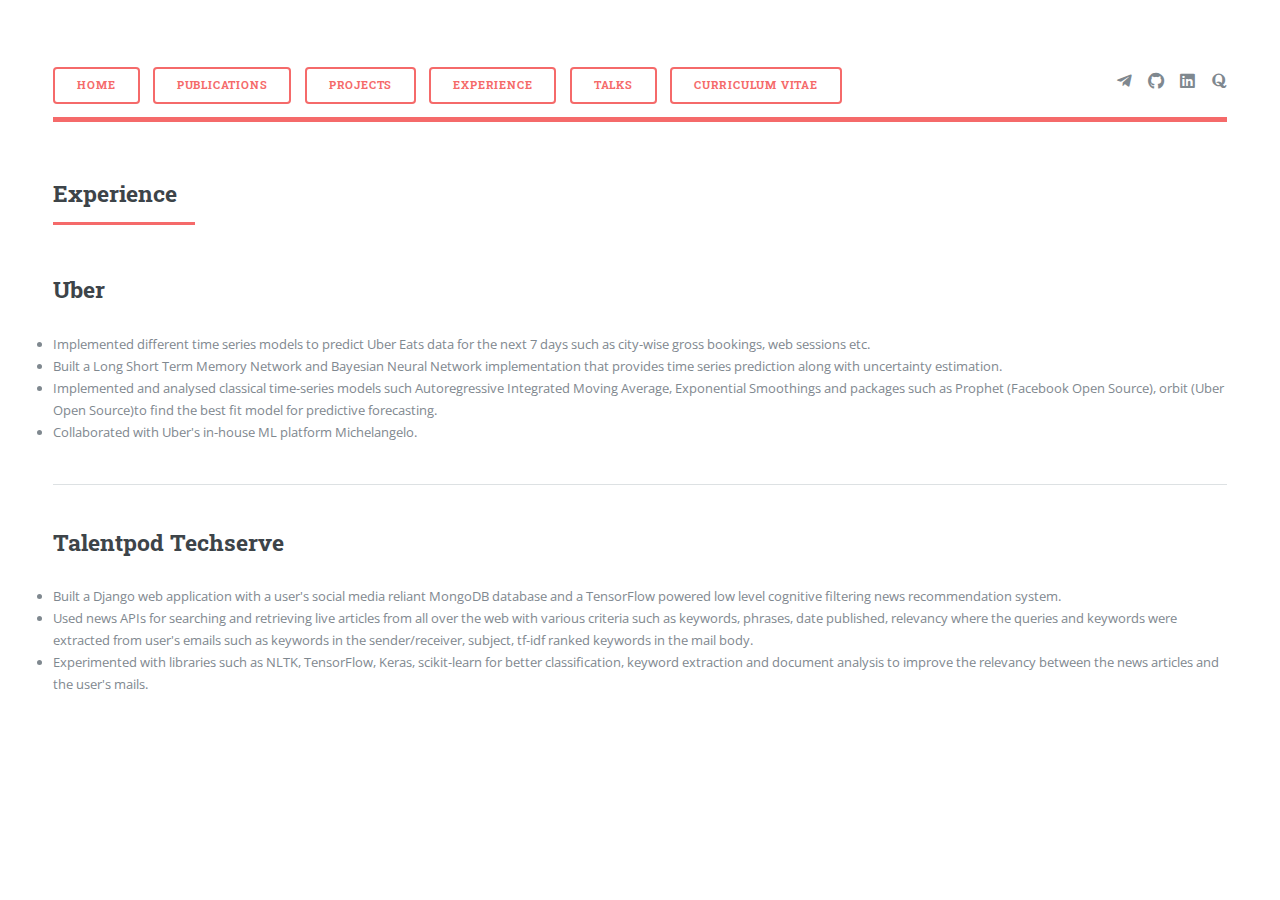
==== commit 9e4c5f25: "Update experience.html" ====
--- a/experience.html
+++ b/experience.html
@@ -48,16 +48,16 @@
 									<header class="major">
 										<h2>Experience</h2>
 									</header>
-									<img src="images/uber.png" alt="" height="80"/>
-									<p style="color:black;">
+									<h2>Uber</h2>
+									<p>
 										<li>Implemented different time series models to predict Uber Eats data for the next 7 days such as city-wise gross bookings, web sessions etc.</li>
 										<li>Built a Long Short Term Memory Network and Bayesian Neural Network implementation that provides time series prediction along with uncertainty estimation.</li>
-										<li>Implemented and analysed classical time-series models such Autoregressive Integrated Moving Average,<br> Exponential Smoothings and packages such as Prophet (Facebook Open Source), orbit (Uber Open Source)<br> to find the best fit model for predictive forecasting.</li>
+										<li>Implemented and analysed classical time-series models such Autoregressive Integrated Moving Average, Exponential Smoothings and packages such as Prophet (Facebook Open Source), orbit (Uber Open Source)to find the best fit model for predictive forecasting.</li>
 										<li>Collaborated with Uber's in-house ML platform Michelangelo.</li>
 									</p>
 									<hr class="major" />
-									<img src="images/talentpod.png" alt="" height="150"/>
-									<p style="color:black;">
+									<h2>Talentpod Techserve</h2>
+									<p>
 										<li>Built a Django web application with a user's social media reliant MongoDB database and a TensorFlow powered low level cognitive filtering news recommendation system.</li>
 										<li>Used news APIs for searching and retrieving live articles from all over the web with various criteria such as keywords, phrases, date published, relevancy where the queries and keywords were extracted from user's emails such as keywords in the sender/receiver, subject, tf-idf ranked keywords in the mail body.</li>
 										<li>Experimented with libraries such as NLTK, TensorFlow, Keras, scikit-learn for better classification, keyword extraction and document analysis to improve the relevancy between the news articles and the user's mails.</li>
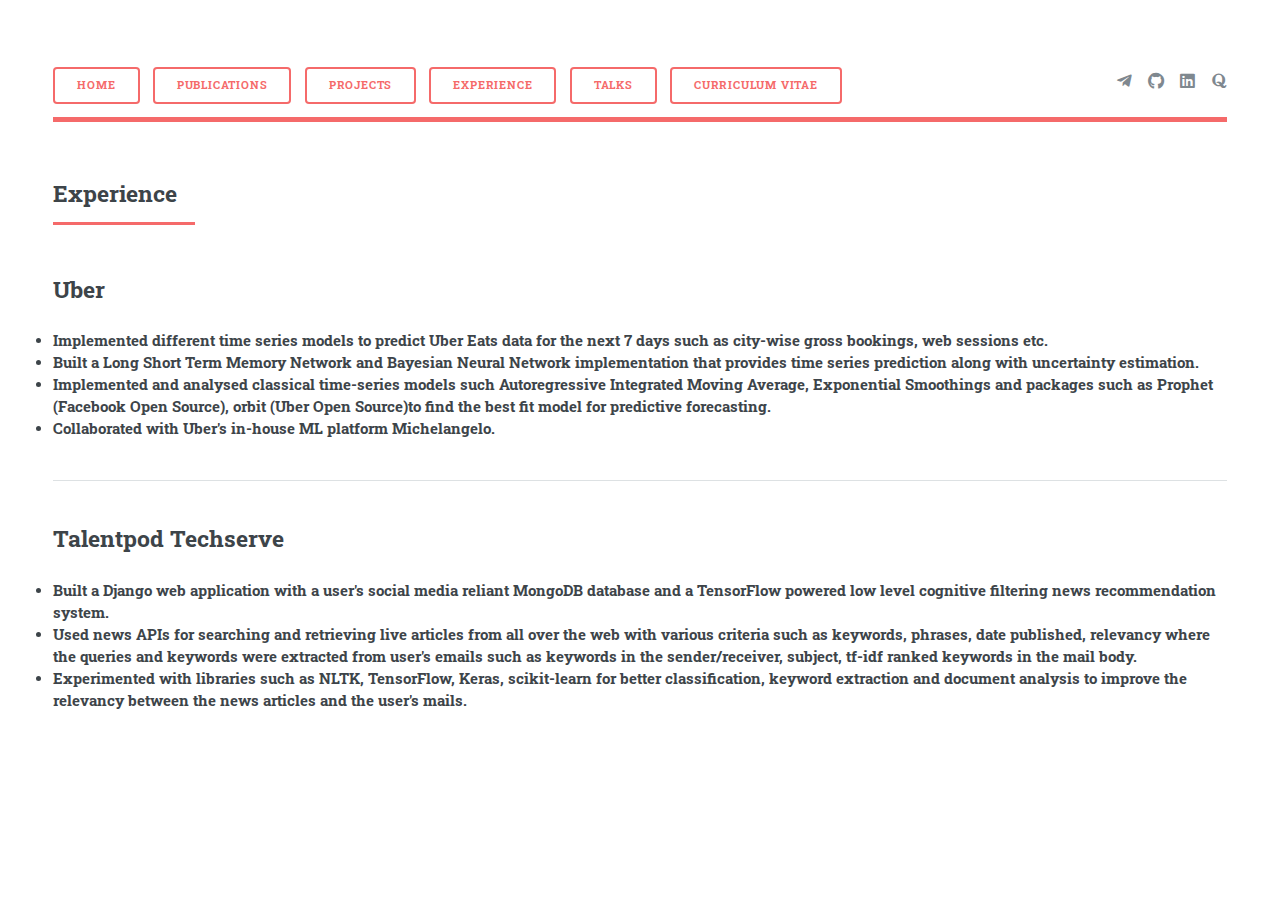
==== commit 78acfc48: "Update experience.html" ====
--- a/experience.html
+++ b/experience.html
@@ -49,19 +49,19 @@
 										<h2>Experience</h2>
 									</header>
 									<h2>Uber</h2>
-									<p>
+									<h4>
 										<li>Implemented different time series models to predict Uber Eats data for the next 7 days such as city-wise gross bookings, web sessions etc.</li>
 										<li>Built a Long Short Term Memory Network and Bayesian Neural Network implementation that provides time series prediction along with uncertainty estimation.</li>
 										<li>Implemented and analysed classical time-series models such Autoregressive Integrated Moving Average, Exponential Smoothings and packages such as Prophet (Facebook Open Source), orbit (Uber Open Source)to find the best fit model for predictive forecasting.</li>
 										<li>Collaborated with Uber's in-house ML platform Michelangelo.</li>
-									</p>
+									</h4>
 									<hr class="major" />
 									<h2>Talentpod Techserve</h2>
-									<p>
+									<h4>
 										<li>Built a Django web application with a user's social media reliant MongoDB database and a TensorFlow powered low level cognitive filtering news recommendation system.</li>
 										<li>Used news APIs for searching and retrieving live articles from all over the web with various criteria such as keywords, phrases, date published, relevancy where the queries and keywords were extracted from user's emails such as keywords in the sender/receiver, subject, tf-idf ranked keywords in the mail body.</li>
 										<li>Experimented with libraries such as NLTK, TensorFlow, Keras, scikit-learn for better classification, keyword extraction and document analysis to improve the relevancy between the news articles and the user's mails.</li>
-									</p>
+									</h4>
 
 								</section>
 						</div>
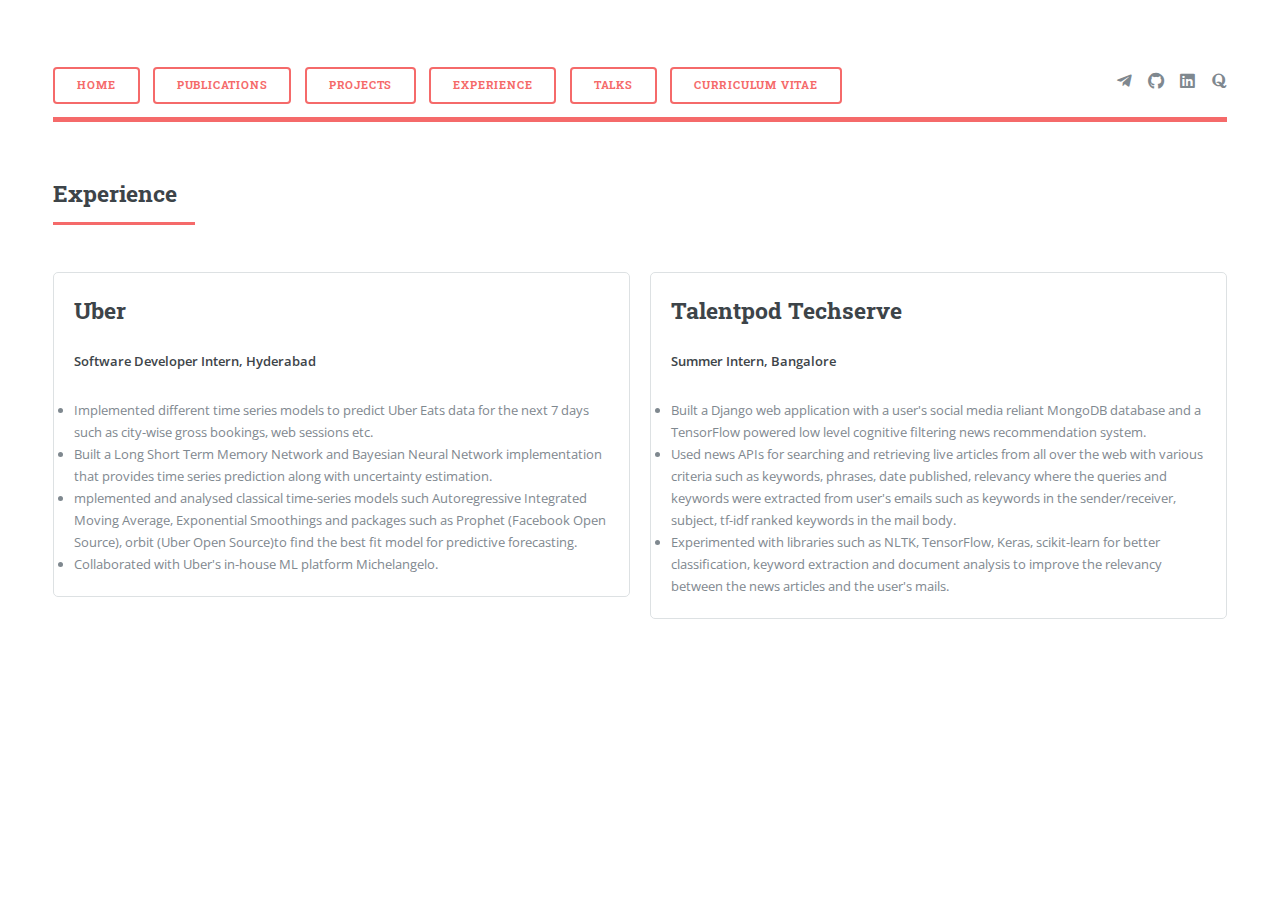
==== commit 35f0af77: "Update experience.html" ====
--- a/experience.html
+++ b/experience.html
@@ -44,26 +44,40 @@
 
 
 							<!-- Content -->
-								<section>
-									<header class="major">
-										<h2>Experience</h2>
-									</header>
-									<h2>Uber</h2>
-									<h4>
-										<li>Implemented different time series models to predict Uber Eats data for the next 7 days such as city-wise gross bookings, web sessions etc.</li>
-										<li>Built a Long Short Term Memory Network and Bayesian Neural Network implementation that provides time series prediction along with uncertainty estimation.</li>
-										<li>Implemented and analysed classical time-series models such Autoregressive Integrated Moving Average, Exponential Smoothings and packages such as Prophet (Facebook Open Source), orbit (Uber Open Source)to find the best fit model for predictive forecasting.</li>
-										<li>Collaborated with Uber's in-house ML platform Michelangelo.</li>
-									</h4>
-									<hr class="major" />
-									<h2>Talentpod Techserve</h2>
-									<h4>
-										<li>Built a Django web application with a user's social media reliant MongoDB database and a TensorFlow powered low level cognitive filtering news recommendation system.</li>
-										<li>Used news APIs for searching and retrieving live articles from all over the web with various criteria such as keywords, phrases, date published, relevancy where the queries and keywords were extracted from user's emails such as keywords in the sender/receiver, subject, tf-idf ranked keywords in the mail body.</li>
-										<li>Experimented with libraries such as NLTK, TensorFlow, Keras, scikit-learn for better classification, keyword extraction and document analysis to improve the relevancy between the news articles and the user's mails.</li>
-									</h4>
+							<section>
+							<header class="major">
+							<h2>Experience</h2>
+							</header>
+							
+							<div class="row">
+								<div class="col-6 col-12-small">
+								<div class="box">
+								<h2>Uber </h2>
+								<p><b>Software Developer Intern, Hyderabad</b>
+								<br>
+									<li>Implemented different time series models to predict Uber Eats data for the next 7 days such as city-wise gross bookings, web sessions etc.</li>
+									<li>Built a Long Short Term Memory Network and Bayesian Neural Network implementation that provides time series prediction along with uncertainty estimation.</li>
+									<li>mplemented and analysed classical time-series models such Autoregressive Integrated Moving Average, Exponential Smoothings and packages such as Prophet (Facebook Open Source), orbit (Uber Open Source)to find the best fit model for predictive forecasting.</li>
+									<li>Collaborated with Uber's in-house ML platform Michelangelo.</li>
+								</p>
+								</div>
+								</div>
 
-								</section>
+								<div class="col-6 col-12-small">
+								<div class="box">
+								<h2>Talentpod Techserve </h2>
+								<p><b>Summer Intern, Bangalore</b>
+								<br>
+									<li>Built a Django web application with a user's social media reliant MongoDB database and a TensorFlow powered low level cognitive filtering news recommendation system.</li>
+<li>Used news APIs for searching and retrieving live articles from all over the web with various criteria such as keywords, phrases, date published, relevancy where the queries and keywords were extracted from user's emails such as keywords in the sender/receiver, subject, tf-idf ranked keywords in the mail body.</li>
+<li>Experimented with libraries such as NLTK, TensorFlow, Keras, scikit-learn for better classification, keyword extraction and document analysis to improve the relevancy between the news articles and the user's mails.</li>
+									
+								</p>
+								</div>
+								</div>											
+							</div>
+						</section>
+
 						</div>
 					</div>
 
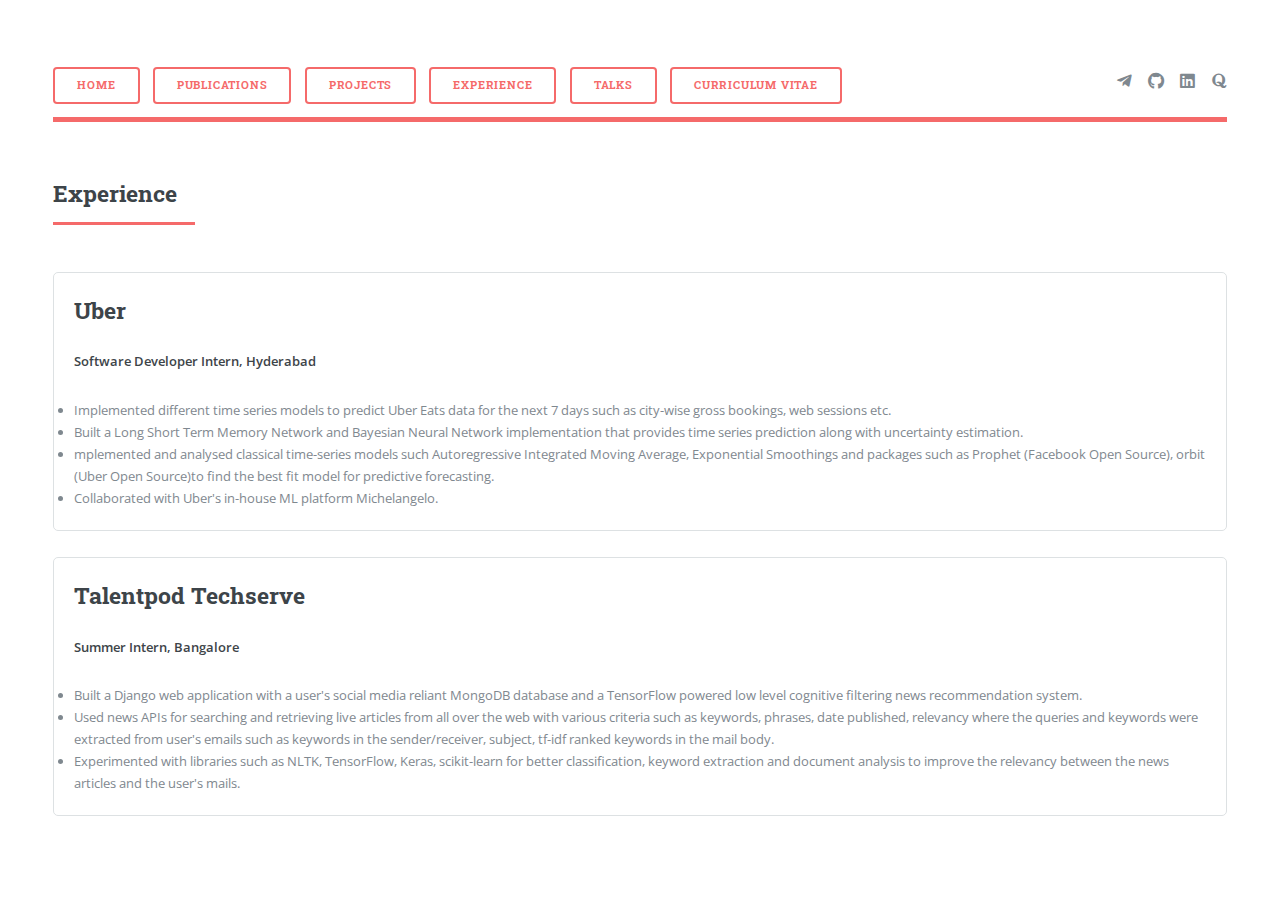
==== commit a7062b02: "Update experience.html" ====
--- a/experience.html
+++ b/experience.html
@@ -49,7 +49,7 @@
 							<h2>Experience</h2>
 							</header>
 							
-							<div class="row">
+							<!--<div class="row">-->
 								<div class="col-6 col-12-small">
 								<div class="box">
 								<h2>Uber </h2>
@@ -75,7 +75,7 @@
 								</p>
 								</div>
 								</div>											
-							</div>
+							<!--</div>-->
 						</section>
 
 						</div>
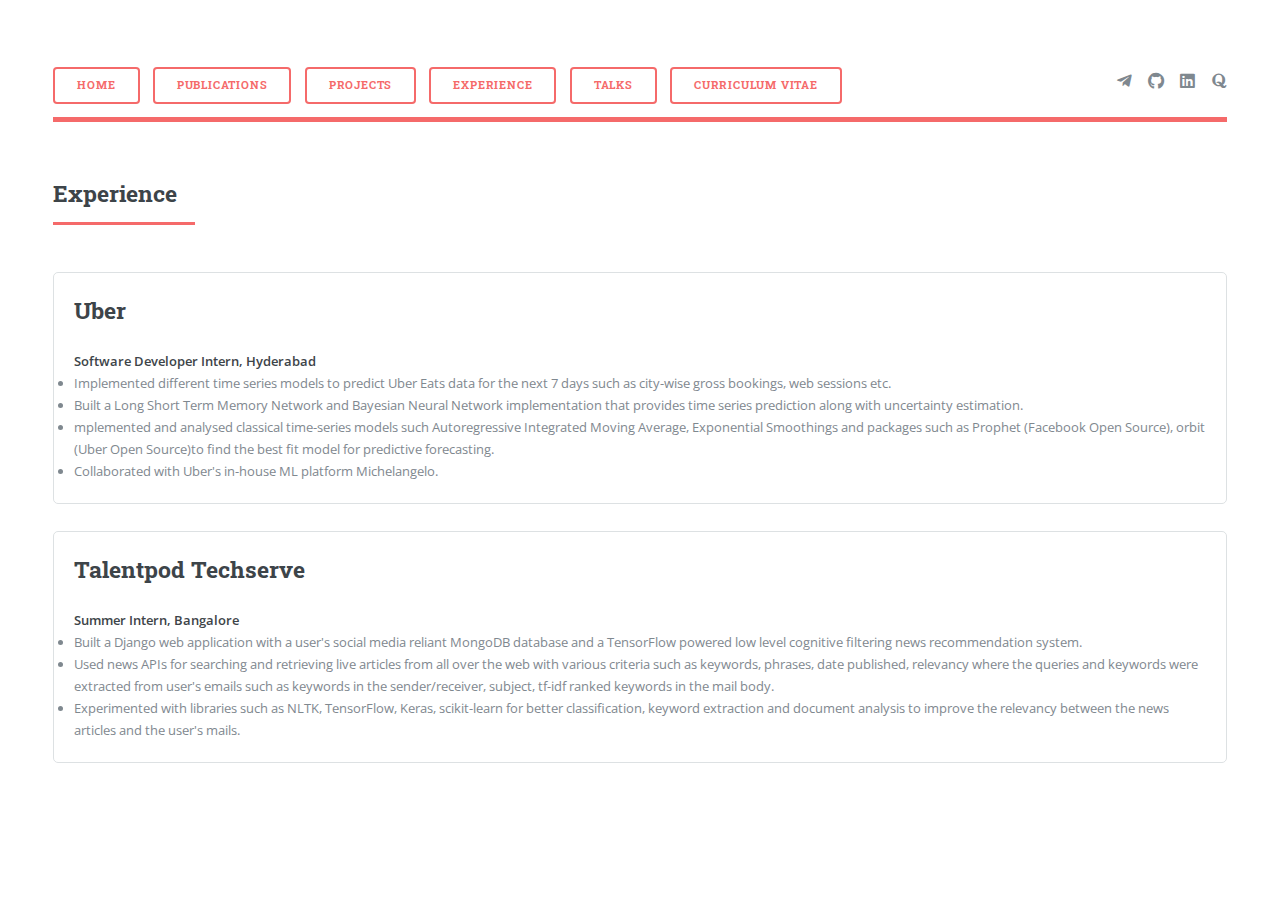
==== commit 63caa32f: "Update experience.html" ====
--- a/experience.html
+++ b/experience.html
@@ -53,26 +53,24 @@
 								<div class="col-6 col-12-small">
 								<div class="box">
 								<h2>Uber </h2>
-								<p><b>Software Developer Intern, Hyderabad</b>
-								<br>
+								<b>Software Developer Intern, Hyderabad</b>
 									<li>Implemented different time series models to predict Uber Eats data for the next 7 days such as city-wise gross bookings, web sessions etc.</li>
 									<li>Built a Long Short Term Memory Network and Bayesian Neural Network implementation that provides time series prediction along with uncertainty estimation.</li>
 									<li>mplemented and analysed classical time-series models such Autoregressive Integrated Moving Average, Exponential Smoothings and packages such as Prophet (Facebook Open Source), orbit (Uber Open Source)to find the best fit model for predictive forecasting.</li>
 									<li>Collaborated with Uber's in-house ML platform Michelangelo.</li>
-								</p>
+								
 								</div>
 								</div>
 
 								<div class="col-6 col-12-small">
 								<div class="box">
 								<h2>Talentpod Techserve </h2>
-								<p><b>Summer Intern, Bangalore</b>
-								<br>
+								<b>Summer Intern, Bangalore</b>
 									<li>Built a Django web application with a user's social media reliant MongoDB database and a TensorFlow powered low level cognitive filtering news recommendation system.</li>
 <li>Used news APIs for searching and retrieving live articles from all over the web with various criteria such as keywords, phrases, date published, relevancy where the queries and keywords were extracted from user's emails such as keywords in the sender/receiver, subject, tf-idf ranked keywords in the mail body.</li>
 <li>Experimented with libraries such as NLTK, TensorFlow, Keras, scikit-learn for better classification, keyword extraction and document analysis to improve the relevancy between the news articles and the user's mails.</li>
 									
-								</p>
+								
 								</div>
 								</div>											
 							<!--</div>-->
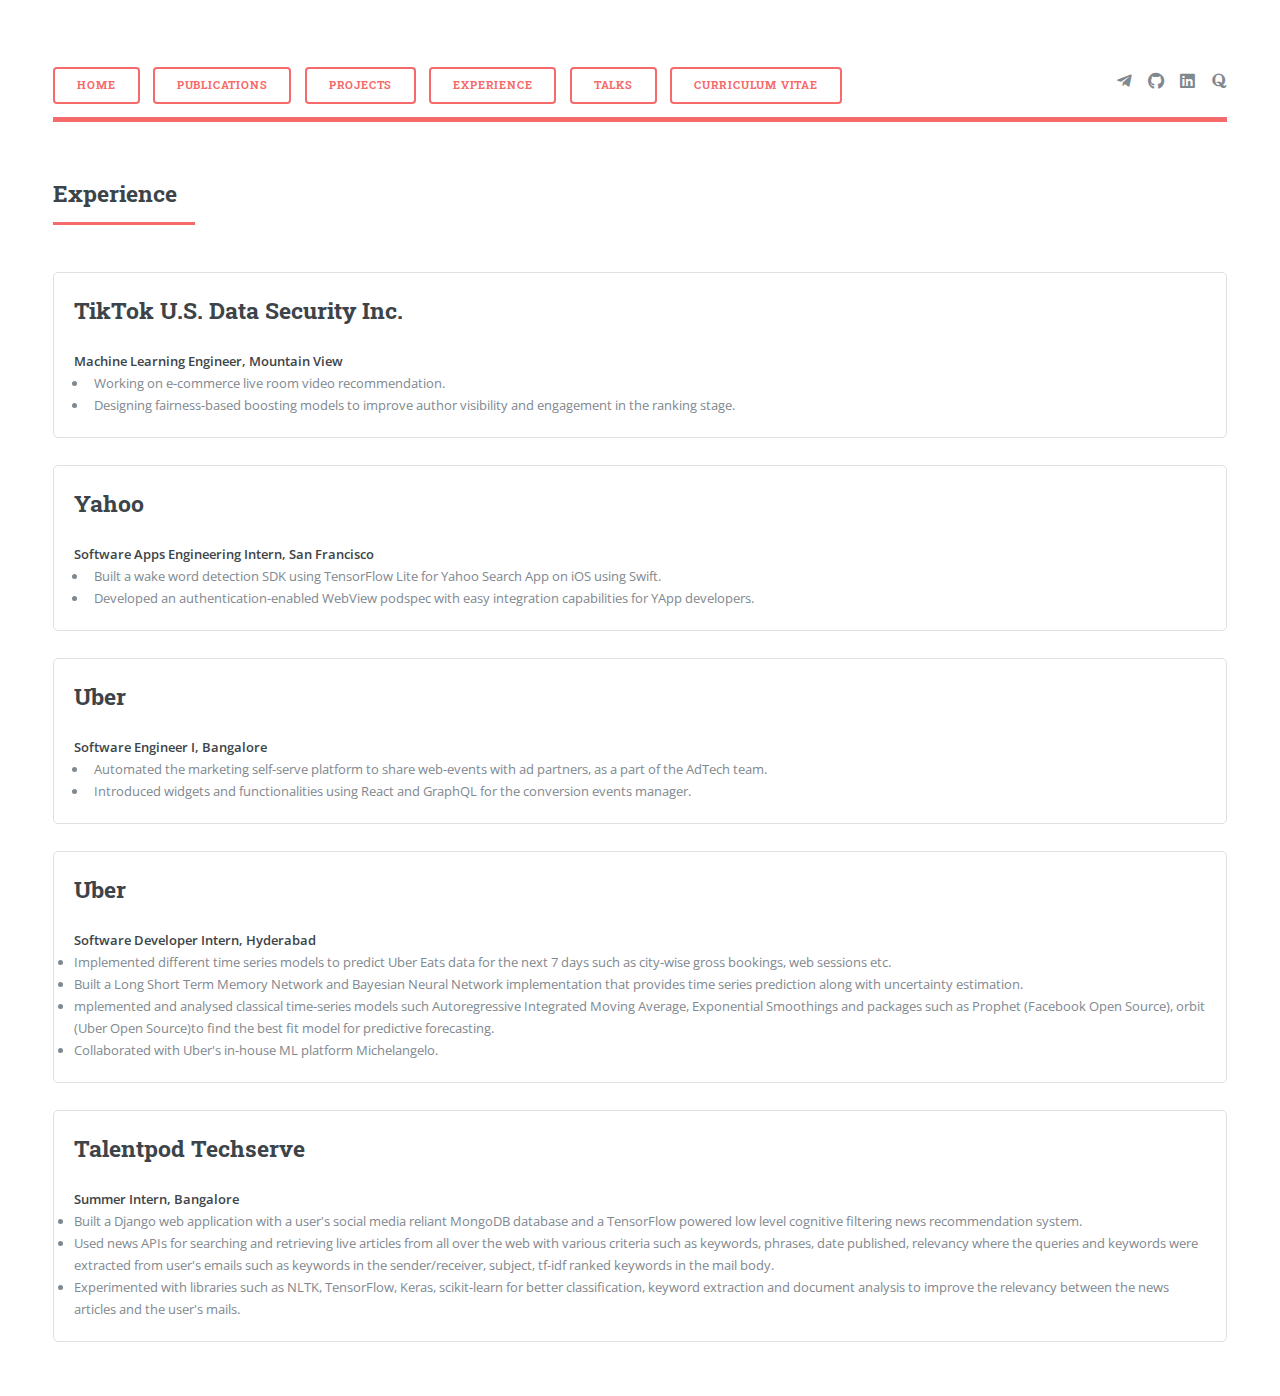
==== commit 4522fb72: "Update experience.html" ====
--- a/experience.html
+++ b/experience.html
@@ -51,6 +51,41 @@
 							
 							<!--<div class="row">-->
 								<div class="col-6 col-12-small">
+  <div class="box">
+    <h2>TikTok U.S. Data Security Inc.</h2>
+    <b>Machine Learning Engineer, Mountain View</b>
+    <ul>
+      <li>Working on e-commerce live room video recommendation.</li>
+      <li>Designing fairness-based boosting models to improve author visibility and engagement in the ranking stage.</li>
+    </ul>
+  </div>
+</div>
+
+<div class="col-6 col-12-small">
+  <div class="box">
+    <h2>Yahoo</h2>
+    <b>Software Apps Engineering Intern, San Francisco</b>
+    <ul>
+      <li>Built a wake word detection SDK using TensorFlow Lite for Yahoo Search App on iOS using Swift.</li>
+      <li>Developed an authentication-enabled WebView podspec with easy integration capabilities for YApp developers.</li>
+    </ul>
+  </div>
+</div>
+
+<div class="col-6 col-12-small">
+  <div class="box">
+    <h2>Uber</h2>
+    <b>Software Engineer I, Bangalore</b>
+    <ul>
+      <li>Automated the marketing self-serve platform to share web-events with ad partners, as a part of the AdTech team.</li>
+      <li>Introduced widgets and functionalities using React and GraphQL for the conversion events manager.</li>
+    </ul>
+  </div>
+</div>
+
+
+								
+								<div class="col-6 col-12-small">
 								<div class="box">
 								<h2>Uber </h2>
 								<b>Software Developer Intern, Hyderabad</b>
